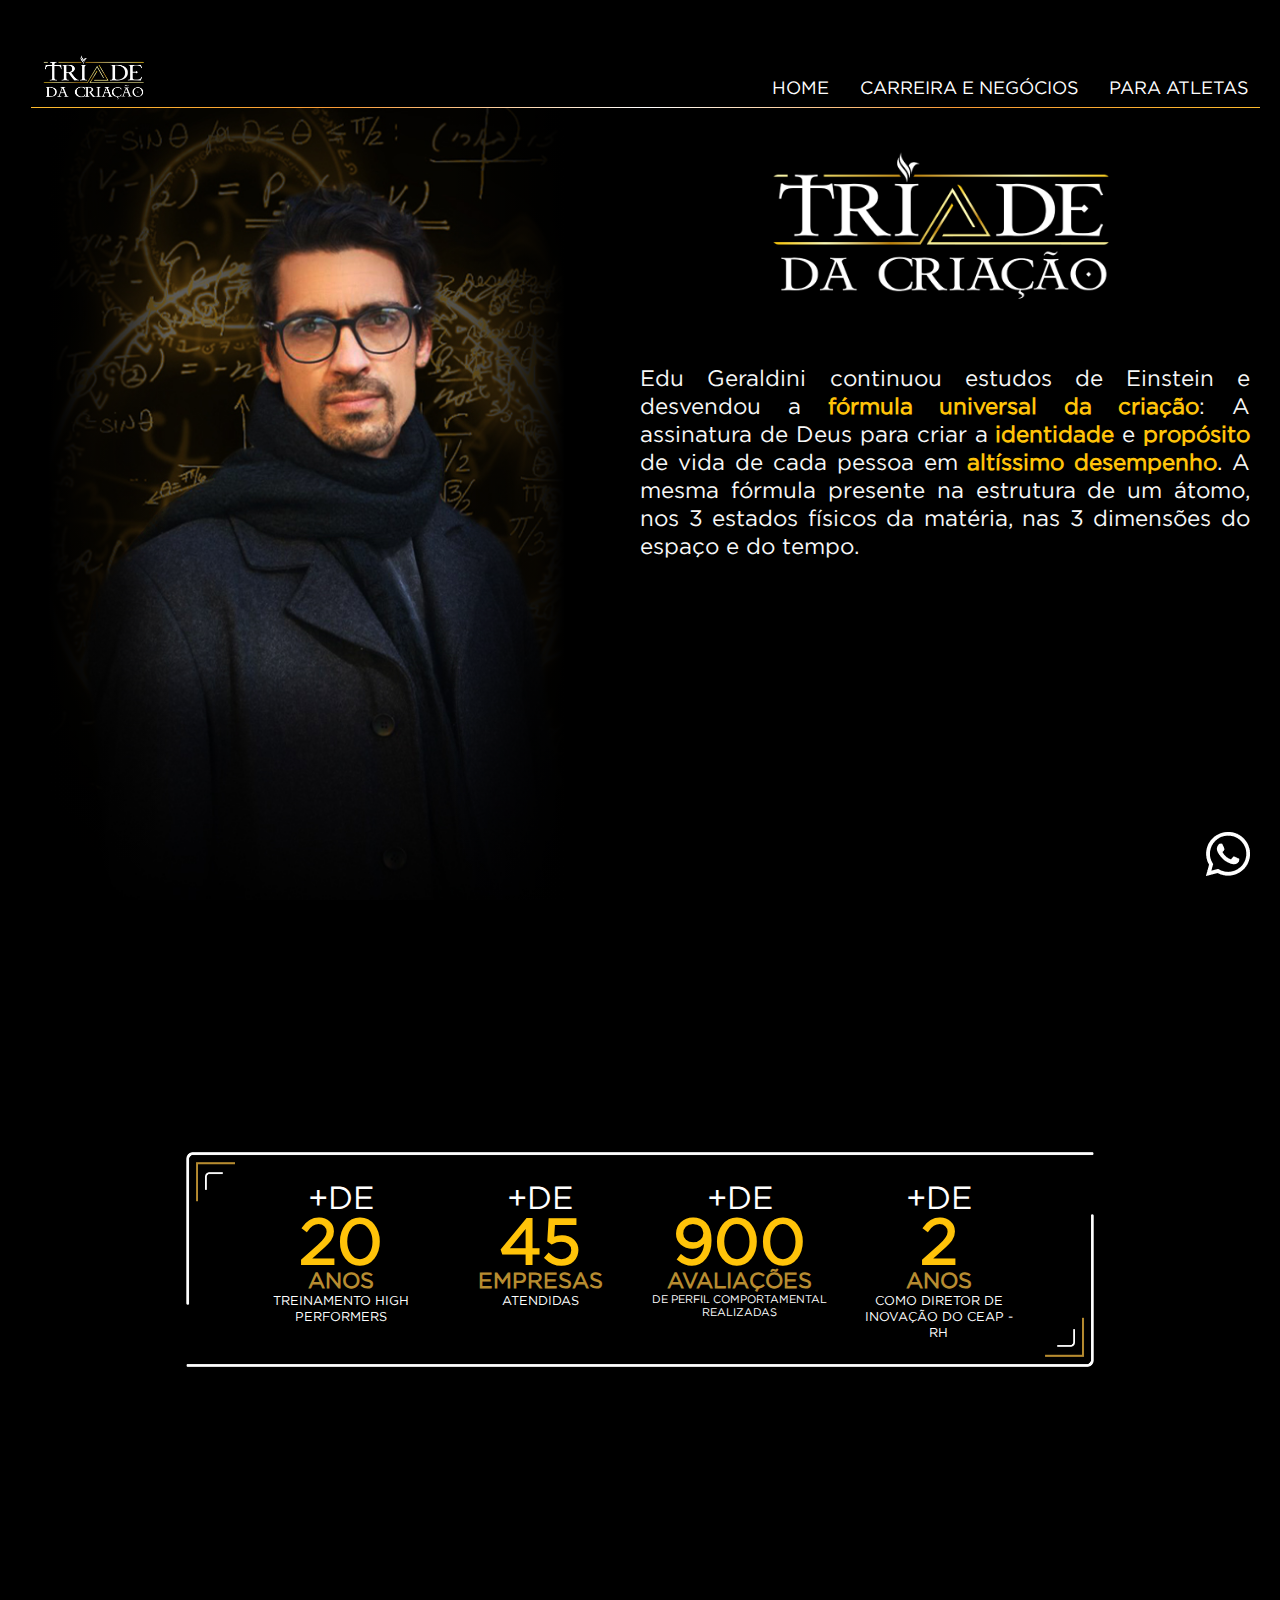
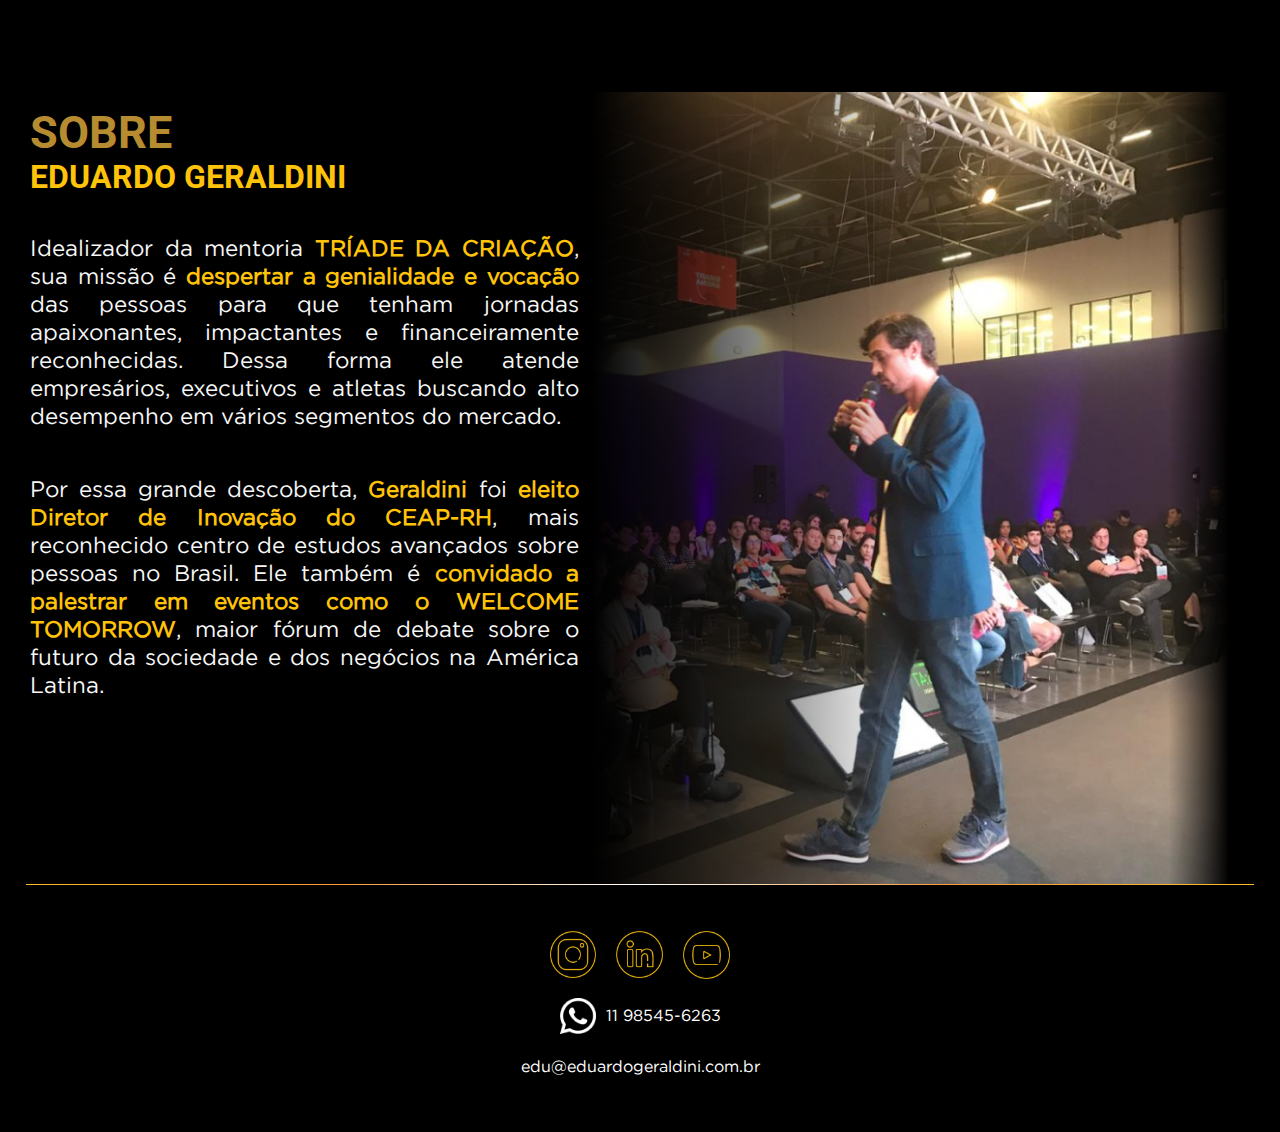
==== index.html @ c06661ce "UPDATE:ajustes no responsivo do hightlight para tamanhos maiores do que 1366px de largura" ====
<!DOCTYPE html>
<html lang="pt-BR">
<head>
    <meta charset="UTF-8">
    <meta http-equiv="X-UA-Compatible" content="IE=edge">
    <meta name="viewport" content="width=device-width, initial-scale=1.0">

    <link rel="stylesheet" href="./styles/global.css">
    <link rel="stylesheet" href="./styles/home.css">
    <link rel="stylesheet" href="./styles/fonts.css">

    <style>
        @import url('https://fonts.googleapis.com/css2?family=Roboto:wght@300;400;500;700&display=swap');
    </style>

    <script src="./scripts/js/global.js" defer></script>

    <title>Eduardo Geraldini</title>
</head>
<body>
    <main>
        <header id="main_header">
            <div class="logo">
                <a href="#"><img class="bg_home" src="./components/images/triade_criacao_DOURADO.png" alt=""></a>
            </div>
            <nav class="main_menu">
                <ul class="menu">
                    <li class="menu_item"><a href="#">home</a></li>
                    <li class="menu_item"><a href="./para_negocios.html">CARREIRA E NEGÓCIOS</a></li>
                    <li class="menu_item"><a href="./para_atletas.html">para atletas</a></li>
                </ul>
            </nav>
            <div class="barra"></div>
        </header>
        <section class="content --1" id="home">
            <div class="info">
                <div class="information">
                    <img src="./components/images/triade_criacao_DOURADO.png" alt="">
                    <p>
                        Edu Geraldini continuou estudos de Einstein e desvendou a <span>fórmula universal da criação</span>: A assinatura de Deus para criar a <span>identidade</span> e <span>propósito</span> de vida de cada pessoa em <span>altíssimo desempenho</span>. A mesma fórmula presente na estrutura de um átomo, nos 3 estados físicos da matéria, nas 3 dimensões do espaço e do tempo. 
                    </p>
                </div>
            </div>
            <div class="photo">
                <img src="./components/images/foto home 2.jpg" alt="">
            </div>
        </section>
        <section class="content --2" id="section">
            <div class="highlight_container">
                <div class="highlight">
                    <div class="highlight_bg_left">
                        <img src="./components/images/left.png" alt="">
                    </div>
                    <div class="highlight_info">
                        <p>+de</p>
                        <h3>20</h3>
                        <p>anos</p>
                        <p>treinamento high performers</p>
                    </div>
                    <div class="highlight_info">
                        <p>+de</p>
                        <h3>45</h3>
                        <p>empresas</p>
                        <p>atendidas</p>
                    </div>
                    <div class="highlight_info">
                        <p>+de</p>
                        <h3>900</h3>
                        <p>avaliações</p>
                        <p>de perfil comportamental realizadas</p>
                    </div>
                    <div class="highlight_info">
                        <p>+de</p>
                        <h3>2</h3>
                        <p>anos</p>
                        <p>como diretor de inovação do ceap - rh</p>
                    </div>
                    <div class="highlight_bg_right">
                        <img src="./components/images/right.png" alt="">
                    </div>
                </div>
            </div>
        </section>
        <section class="content --3" id="section1">
            <div class="info">
                <div class="information">
                    
                    <h1>sobre</h1>
                    <h2>Eduardo Geraldini</h2>
                    <p>
                        Idealizador da mentoria <span>TRÍADE DA CRIAÇÃO</span>, sua missão é <span>despertar a genialidade e vocação</span> das pessoas para que tenham jornadas apaixonantes, impactantes e financeiramente reconhecidas. Dessa forma ele atende empresários, executivos e atletas buscando alto desempenho em vários segmentos do mercado.
                    </p>
                    <p>
                        Por essa grande descoberta, <span>Geraldini</span> foi <span>eleito Diretor de Inovação do CEAP-RH</span>, mais reconhecido centro de estudos avançados sobre pessoas no Brasil. Ele também é <span>convidado a palestrar em eventos como o WELCOME TOMORROW</span>, maior fórum de debate sobre o futuro da sociedade e dos negócios na América Latina.
                    </p>
                </div>
            </div>
            <div class="photo">
                <img src="./components/images/Foto2.png" alt="">
            </div>
        </section>
        <footer id="main_footer">
            <div class="barra"></div>
            <div class="footer_container">
                <div class="social">
                    <ul class="social_icom">
                        <li><a href="#"><img src="./components/images/Ativo 5ICONE.png" alt="Instagram Ediardo Geraldini"></a></li>
                        <li><a href="#"><img src="./components/images/Ativo 6ICONE.png" alt="Linkedin Eduardo Geraldini"></a></li>
                        <li><a href="#"><img src="./components/images/Ativo 7ICONE.png" alt="Canal do youtube Ediardo Geraldini"></a></li>
                    </ul>
                </div>
                <div class="contato_info">
                    <ul>
                        <li><img src="./components/images/whatsapp 1.png">11 98545-6263</li>
                        <li>edu@eduardogeraldini.com.br </li>
                    </ul>
                </div>
            </div>
            
            <a href="https://api.whatsapp.com/send?phone=+5511985456263&text=Eduardo%20Geraldini"
    target="_blank"
    style="position:fixed;bottom:20px;right:30px;">
    <img src="./components/images/whatsapp 1.png" alt="Contato pelo WhatsApp" />
    </a>
        </footer>
    </main>
</body>
</html>
---- styles/global.css ----
*,
*::after,
*::before{
    margin: 0;
    padding: 0;
    color: inherit;
    list-style: none;
    text-decoration: none;
    box-sizing: border-box;
    font-family: 'gotham';
}
@font-face {
    font-family: 'gotham';
    src: url('../components/fonts/gotham.woff2') format('woff2');
    src: url('../components/fonts/gotham.woff') format('woff');
    font-weight: normal;
    font-style: normal;}
:root{
    --height-MAIN_HEADER: 12vh;
    --default-horizontal-SPACING: 2.4vw;
    --minimum-horizontal-SPACING: .8vw;
    --default-vertical-SPACING: 3vh;
    --max-vertical-SPACING: 5vh;
    --minimum-vertical-SPACING: 1vh;
    --color-BG: black;
    --color-MAIN: #FFC309;
    --color-SECOND: #FF6C2F;
    --color-COMPLEMENTAR_1: #b78c30;
    --color-COMPLEMENTAR_2: #faedbc;
}
html{
    scroll-behavior: smooth;
}
:target{
    scroll-margin-top: var(--height-MAIN_HEADER);
}


body{
    background-color: var(--color-BG);
}

section, #main_header, #main_footer{
    width: 100%;
}

section{
    padding: 0 var(--default-horizontal-SPACING);
    height: 88vh;
    max-width: 1366px;
}
main{
    margin: 0 auto;
    max-width: 1366px;
}

#home{
    margin-top: var(--height-MAIN_HEADER);
}

#main_header{
    top: 0;
    z-index: 1;
    display: flex;
    position: fixed;
    max-width: 1366px;
    padding: 0 var(--default-horizontal-SPACING);
    align-items: flex-end;
    justify-content: space-between;
    height: var(--height-MAIN_HEADER);
    background-color: var(--color-BG);
    min-height: var(--height-MAIN_HEADER);
}
.barra{
    position:absolute;
    width: 96%;
    max-width: 1366px;
    height: 1px;
    background: rgb(253,187,45);
    background: linear-gradient(318deg, rgba(253,187,45,1) 0%, rgba(250,155,54,1) 25%, rgba(255,255,255,1) 50%, rgba(250,155,54,1) 75%, rgba(253,187,45,1) 100%);
}
.logo{
    width: 10vw;
    height: auto;
}
.logo img{
    width: 100%;
    height: auto;
}
.menu{
    display: flex;
    color: white;
    font-size: 18px;
    align-items: center;
    font-family: 'roboto';
    text-transform: uppercase;
    gap: var(--default-horizontal-SPACING);
    padding-bottom: var(--minimum-vertical-SPACING);
}
.menu_item:hover{
    font-weight: bolder;
    transform: scale(1.1);
    color: var(--color-MAIN);
    transition: all 100ms linear;
}

#main_footer{
    display: flex;
    flex-direction: column;
    align-items: center;
    height: 248px;
}
.footer_container{
    display: flex;
    flex-direction: column;
    justify-content: center;
    align-items: center;
    height: 100%;
}
.contato_info ul{
    display: flex;
    flex-direction: column;
    width: 100%;
    color: white;
    align-items: center;
}
.contato_info ul li{
    display: flex;
    column-gap: 10px;
    justify-content: space-center;
    align-items: center;
    height: 4vh;
    margin-top: 15px;
}
.contato_info img{
    width: auto;
    height: 100%;
}
@media (min-width:1367px) {
    main{

        width: 1366px;
    }
    section{
        padding: 0 0 0 0;
    }
    #main_header{
        padding-left: 0;
        padding-right: var(--minimum-horizontal-SPACING);
        width: 100%;
    }
    .barra{
        width: 100%;
    }
}
---- styles/home.css ----
#home{
    display: flex;
    justify-content: end;
    align-items: center;
    background-size: contain;
    background-position: left;
    background-repeat: no-repeat;
}

h2{
    width: 100%;
    height: auto;
    font-size: 32px;
    color: var(--color-SECOND);
    background-color: aliceblues;
}
.info{
    position: absolute;
    display: flex;
    justify-content: right;
    max-width: 1366px;
    height: 91%;
    margin: 0 auto;
}
.information{
    display: flex;
    align-items: center;
    justify-content: left;
    font-size: 1.4em;
    line-height: 28px;
    flex-direction: column;
    width: 50%;
}
.information img{
    width: 70%;
}
#home{
    justify-content: left;
    overflow: hidden;
}
#home .info{
    background: linear-gradient(90deg, #000000 1.42%, rgba(0, 0, 0, 0) 11.4%, rgba(0, 0, 0, 0) 34.05%, #000000 43.77%);
}
.bg_home{
    width: auto;
    height: 100%;
}
#home p, .information p{
    /* font-size: 28px; */
    text-align: justify;
    line-height: auto;
    color: rgb(247, 247, 247);
}
.highlight_container{
    display: flex;
    justify-content: center;
    align-items: center;
    height: 100%;
    font-family: 'gotham';

    
}
#home .information{
    gap: 50px;
}
#home .information img{
    margin-top: 50px;
}

.highlight{
    display: flex;
    justify-content: center;
    width: 75%;
    height: auto;
    /* border: 2px inset white; */
}
.highlight div:nth-child(3),.highlight div:nth-child(4){
    margin-left: 2.5%;
    margin-right: 2.5%;
}
.highlight div:nth-child(2){
    margin-right: 2.5%;

}
.highlight div:nth-child(4) > h3{
    /* font-size: 4vw; */
}
.highlight div:nth-child(4) > p:nth-child(4){
    font-size: .69em;
    width: 15vw;
}
.highlight div:nth-child(5) > p:nth-child(4){
    margin: 0 auto;
    width: 100%;
}
.highlight div:nth-child(5){
    margin-left: 2.5%;
}
.highlight_bg_left, .highlight_bg_right{
    position: absolute;
    object-fit: contain;
    width: 71%;
    /* background-color: aqua; */
}
.highlight_bg_left img, .highlight_bg_right img{
    width: 100%;
    height: auto;
}
.highlight_bg_right{
    display: flex;
    align-items:baseline;
    margin-top: 62px;
}

.highlight_info{
    display: flex;
    flex-direction: column;
    align-items: center;
    text-align: center;
    width: 12vw;
    height: 29vh;
    margin-top: 3%;
    color: white;
}
.highlight_info p:nth-child(4){
    font-size: .8em;
    font-weight: lighter;
}
.highlight_info p:nth-child(3){
    font-size: 1.7vw;
    font-weight: bold;
    color: var(--color-COMPLEMENTAR_1);
}
.highlight_info p{
    width: 100%;
    font-size: 2em;
}
.highlight_info h3{
    color: var(--color-MAIN);
    font-size: 4em;
    line-height: 50px;
    font-weight: bold;
}
.highlight_info p, .highlight_info h3{
    text-transform: uppercase;
}
#section1{
    display: flex;
    justify-content: end;
}
#section1 .information{
    width: 45%;
    height: 100%;
    gap: 2vh;
}
#section1 .information h1{
    width: 100%;
    margin-top: var(--default-vertical-SPACING);
    color: var(--color-COMPLEMENTAR_1);
    text-transform: uppercase;
    font-family: 'roboto';
}
#section1 .information h2{
    font-family: 'Roboto', sans-serif;
    line-height: 24px;
    text-transform: uppercase;
    margin-bottom: var(--default-vertical-SPACING);
    color: var(--color-MAIN);
}
#section1 .information p{
    /* font-size: 1.3em; */
    margin-bottom: var(--default-vertical-SPACING);

}
.information span{
    font-weight: bolder;
    color: var(--color-MAIN);
}
#home .info{
    margin-right: 30px;
}
#section1 .info{
    display: flex;
    margin-left: 30px;
    justify-content: left;
    background: linear-gradient(90.01deg, #000000 46.07%, rgba(0, 0, 0, 0) 71.75%, rgba(0, 0, 0, 0) 93.39%, #000000 98.35%);
}

.photo{
    overflow: hidden;
    width: auto;
    height: 100%;
}
.photo img{
    width: auto;
    height: 100%;

}
.social{
    display: flex;
    width: auto;
    justify-content: space-between;
}
.social_icom{
    display: flex;
    align-self: center;
    justify-content: space-between;
    gap: 20px;
    width: 180px;
}
.social_icom img{
    width: 100%;
}

@media screen and (min-width:1367px) {
    .highlight_bg_left, .highlight_bg_right{
        width: 55%;
    }
}
---- styles/fonts.css ----
@font-face {
    font-family: 'gotham';
    src: url('../components/fonts/gotham.woff2') format('woff2');
    src: url('../components/fonts/gotham.woff') format('woff');
    font-weight: normal;
    font-style: normal;

    font-family: 'gotham-bold';
    src: url('../components/fonts/gotham-bold.woff2') format('woff2');
    src: url('../components/fonts/gotham-bold.woff') format('woff');
    font-weight: bold;
    font-style: normal;

    font-family: 'gotham-italic';
    src: url('../components/fonts/gotham-italic.woff2') format('woff2');
    src: url('../components/fonts/gotham-italic.woff') format('woff');
    font-weight: normal;
    font-style: italic;

    font-family: 'roboto';
    src: url('../components/fonts/Roboto-Regular.ttf') format('ttf');
    font-weight: normal;
    font-style: normal;

    font-family: 'roboto-bold';
    src: url('../components/fonts/Roboto-Bold.ttf') format('ttf');
    font-weight: bold;
    font-style: normal;

    font-family: 'roboto-light';
    src: url('../components/fonts/Roboto-Light.ttf') format('ttf');
    font-weight:lighter;
    font-style: normal;

    font-family: 'roboto-medium';
    src: url('../components/fonts/Roboto-Medium.ttf') format('ttf');
    font-weight: bolder;
    font-style: normal;

    font-family: 'roboto-thim';
    src: url('../components/fonts/Roboto-Thin.ttf') format('ttf');
    font-weight:100;
    font-style: normal;
}
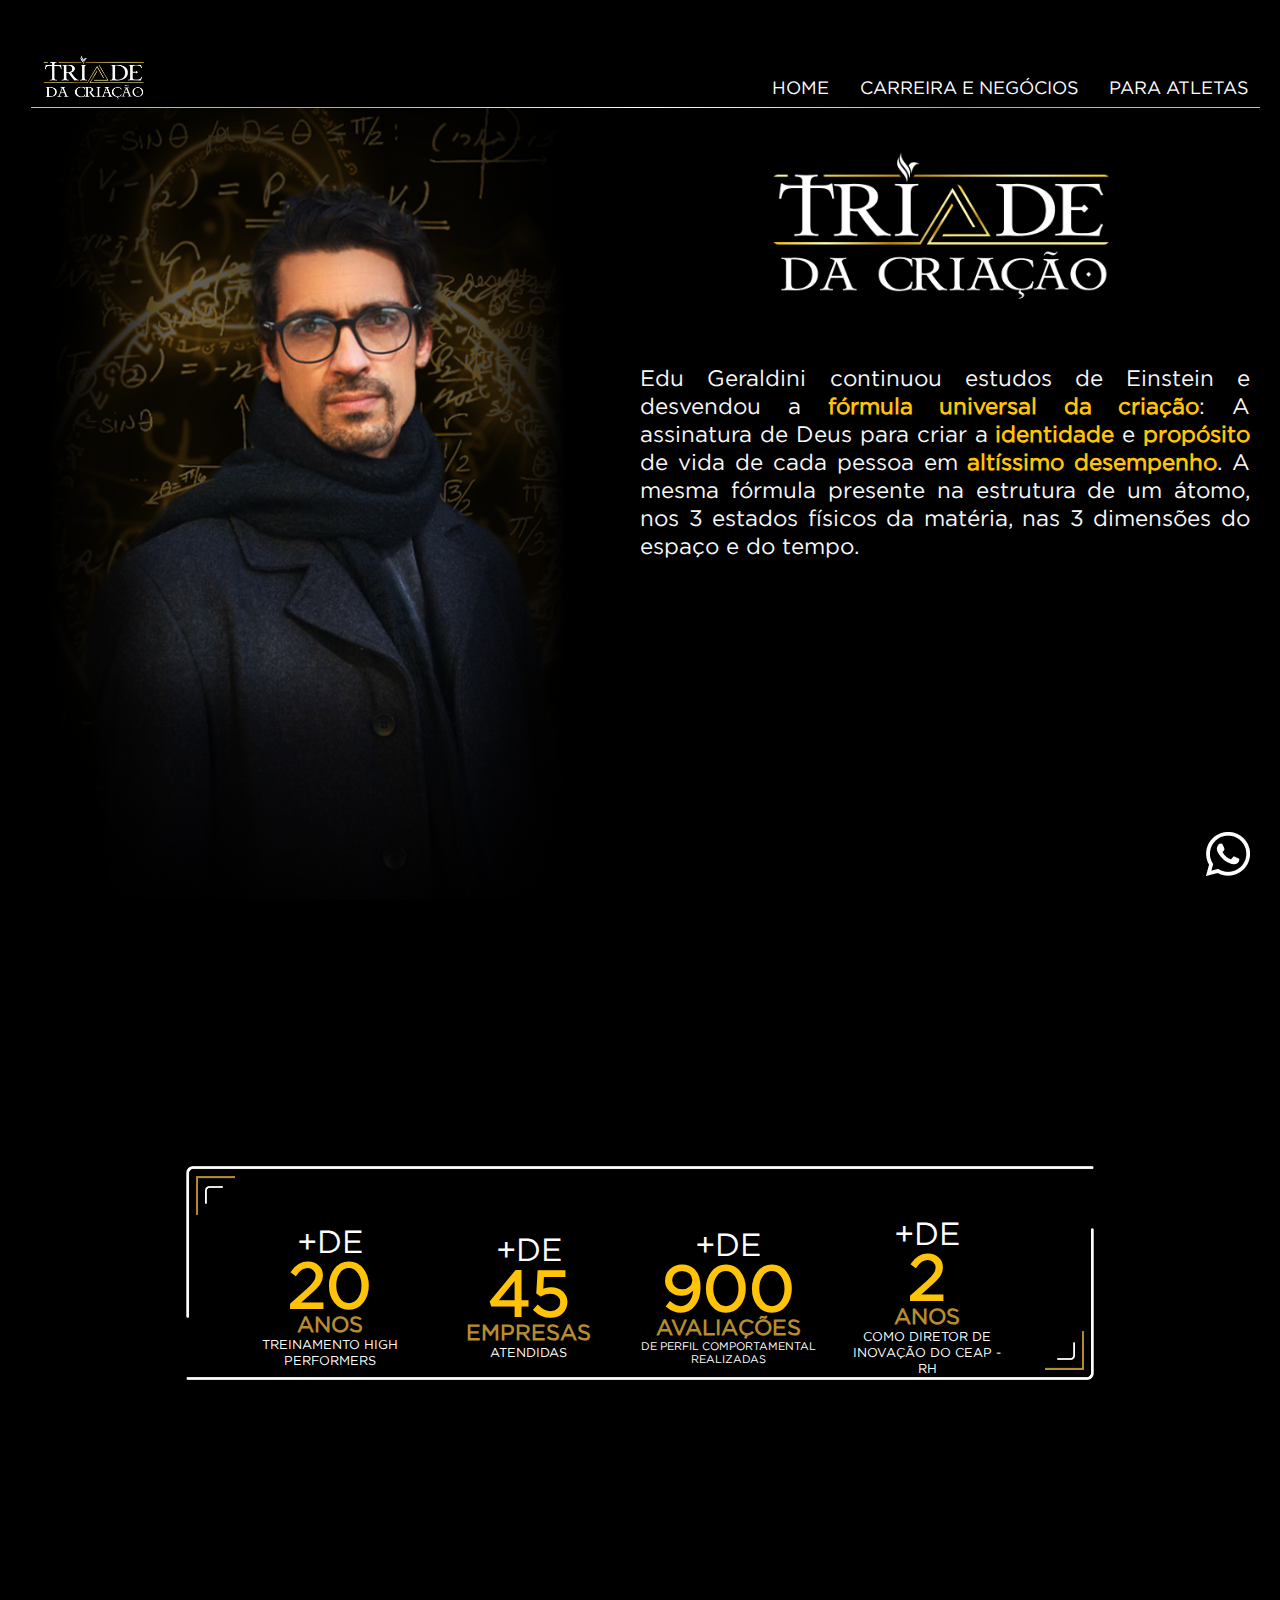
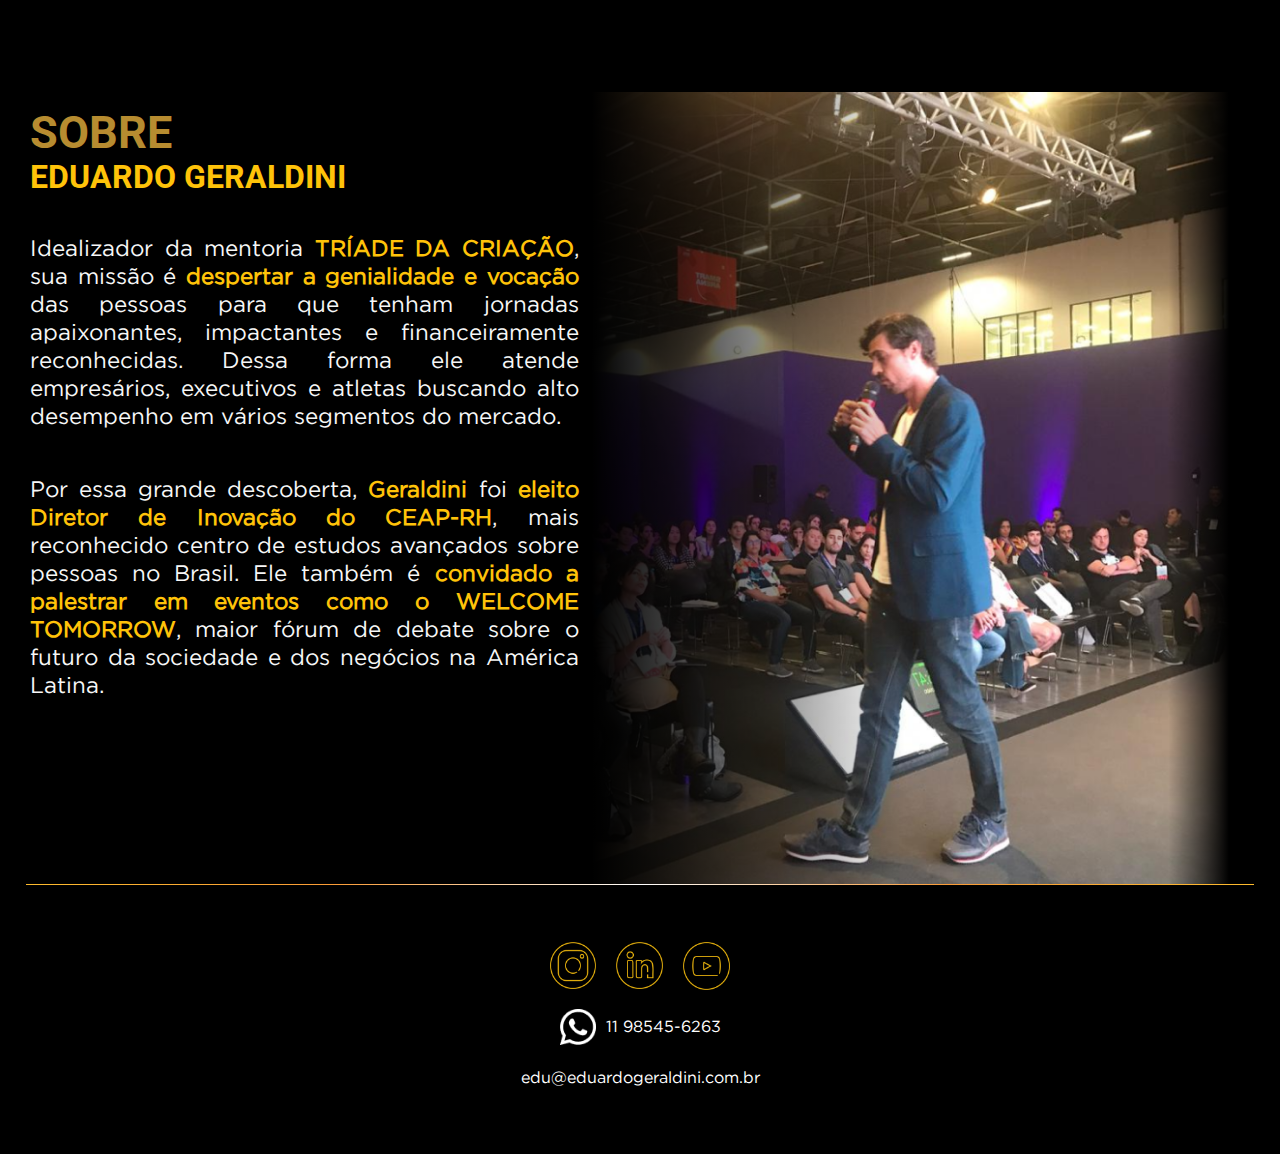
==== commit c092996b: "UPDATE: Atualização da pagina para negocios e fnalização da primeira versão" ====
--- a/index.html
+++ b/index.html
@@ -4,6 +4,8 @@
     <meta charset="UTF-8">
     <meta http-equiv="X-UA-Compatible" content="IE=edge">
     <meta name="viewport" content="width=device-width, initial-scale=1.0">
+
+    <link rel="shortcut icon" href="./components/images/Ativo 2logo.png" type="image/x-icon">
 
     <link rel="stylesheet" href="./styles/global.css">
     <link rel="stylesheet" href="./styles/home.css">
--- a/styles/global.css
+++ b/styles/global.css
@@ -108,7 +108,7 @@
     display: flex;
     flex-direction: column;
     align-items: center;
-    height: 248px;
+    height: 30vh;
 }
 .footer_container{
     display: flex;
@@ -116,6 +116,21 @@
     justify-content: center;
     align-items: center;
     height: 100%;
+}
+.social{
+    display: flex;
+    width: auto;
+    justify-content: space-between;
+}
+.social_icom{
+    display: flex;
+    align-self: center;
+    justify-content: space-between;
+    gap: 20px;
+    width: 180px;
+}
+.social_icom img{
+    width: 100%;
 }
 .contato_info ul{
     display: flex;
--- a/styles/home.css
+++ b/styles/home.css
@@ -73,19 +73,15 @@
     justify-content: center;
     width: 75%;
     height: auto;
-    /* border: 2px inset white; */
 }
 .highlight div:nth-child(3),.highlight div:nth-child(4){
-    margin-left: 2.5%;
-    margin-right: 2.5%;
+    margin: 0 2.5%;
 }
 .highlight div:nth-child(2){
     margin-right: 2.5%;
 
 }
-.highlight div:nth-child(4) > h3{
-    /* font-size: 4vw; */
-}
+
 .highlight div:nth-child(4) > p:nth-child(4){
     font-size: .69em;
     width: 15vw;
@@ -95,7 +91,7 @@
     width: 100%;
 }
 .highlight div:nth-child(5){
-    margin-left: 2.5%;
+    margin: 0 2.5%;
 }
 .highlight_bg_left, .highlight_bg_right{
     position: absolute;
@@ -117,10 +113,10 @@
     display: flex;
     flex-direction: column;
     align-items: center;
+    justify-content: center;
     text-align: center;
     width: 12vw;
     height: 29vh;
-    margin-top: 3%;
     color: white;
 }
 .highlight_info p:nth-child(4){
@@ -197,24 +193,111 @@
     height: 100%;
 
 }
-.social{
-    display: flex;
-    width: auto;
-    justify-content: space-between;
-}
-.social_icom{
-    display: flex;
-    align-self: center;
-    justify-content: space-between;
-    gap: 20px;
-    width: 180px;
-}
-.social_icom img{
-    width: 100%;
-}
 
 @media screen and (min-width:1367px) {
     .highlight_bg_left, .highlight_bg_right{
         width: 55%;
     }
+}
+@media (max-width:820px){
+    .main_header{
+        justify-content: center;
+        align-items: center;
+        width: 100%;
+        height: 10vh;
+    }
+    .logo{
+        width: 40vw;
+        height: auto;
+    }
+    .logo img{
+        width: 100%;
+        height: auto;
+    }
+    .menu{
+        display: none;
+    }
+    .photo{
+        position: relative;
+        width: 100%;
+        height: auto;
+    }
+    .photo img{
+        width: 100%;
+        height: auto;
+    }
+    #home,#section1{
+        padding: 0 0 0 0;
+    }
+    #home .info, 
+    #section1 .info{
+        margin: 0 0 0 0;
+        background: transparent;
+    }
+    section, 
+    #home .information, 
+    #section1 .information{
+        width: 100%;
+        height: auto;
+        padding: 1rem;
+    }
+    #home .information img{
+        margin: 0 0 0 0;
+    }
+    #section1{
+        justify-content:center;
+        height: 100vh;
+    }
+    #home .information p, 
+    #section1 .information p{
+        text-align: justify;
+        font-size: .8em;
+        line-height: 24px;
+    }
+    .highlight_container{
+        height: auto;
+        justify-content: center;
+        /* background-color: blueviolet; */
+    }
+    .highlight_bg_right,
+    .highlight_bg_left{
+        display: none;
+        margin: 0 0 0 0;
+        position: relative;
+    }
+    .highlight{
+        border-width: 3px;
+        border-color: var(--color-MAIN);
+        border-style: double;
+        justify-content: center;
+        align-items: center;
+        flex-wrap: wrap;
+        width: 90%;
+        height: auto;
+    }
+    .highlight .highlight_info:not(:last-child){
+        margin-bottom: 1rem;
+    } 
+    .highlight_info{
+        height: auto;
+        padding: 1rem;
+        /* background-color: aqua; */
+        width: 100%;
+    }
+    .highlight_info p{
+        width: 100%;
+    }
+    .highlight div:nth-child(2) p:nth-child(3),
+    .highlight div:nth-child(3) p:nth-child(3),
+    .highlight div:nth-child(4) p:nth-child(3),
+    .highlight div:nth-child(5) p:nth-child(3){
+        font-size: 2em;
+        text-align: center;
+    }
+    .highlight div:nth-child(2) p:nth-child(4),
+    .highlight div:nth-child(3) p:nth-child(4),
+    .highlight div:nth-child(4) p:nth-child(4),
+    .highlight div:nth-child(5) p:nth-child(4){
+        width: 100%;
+    }
 }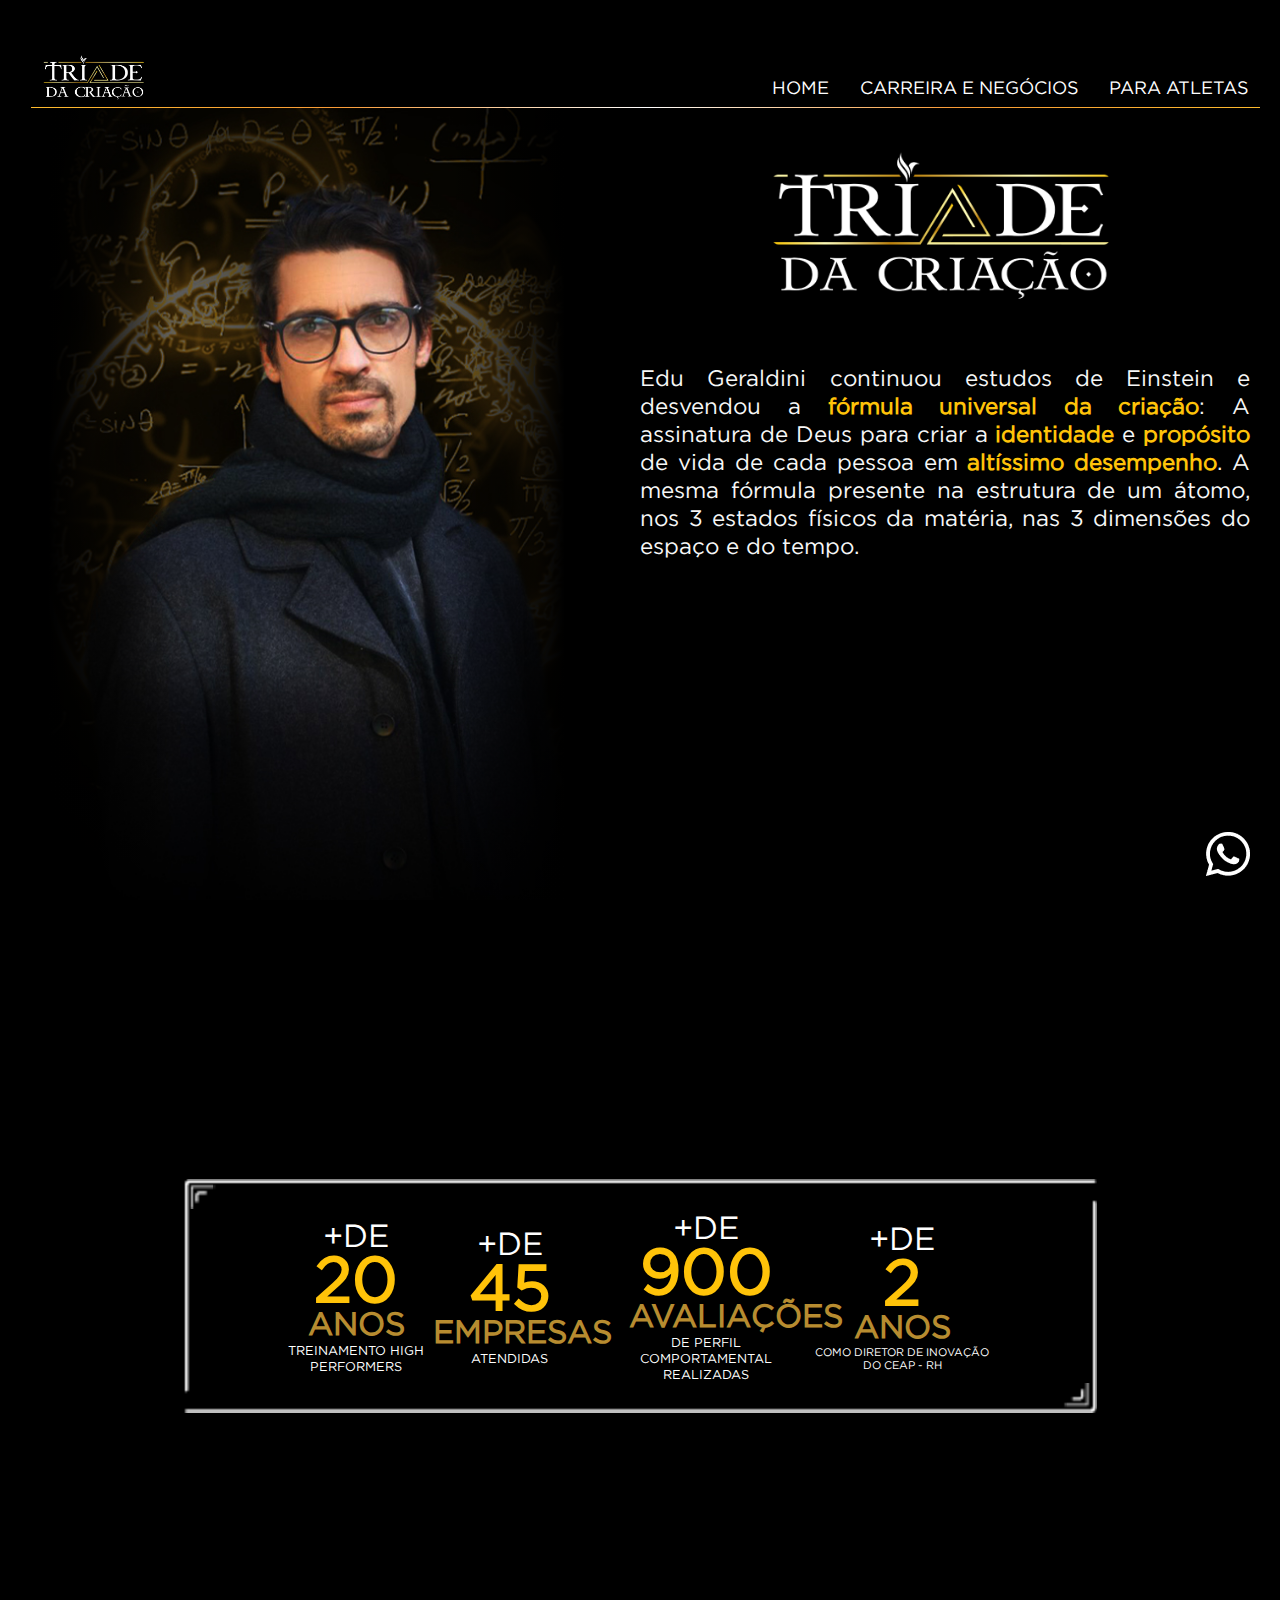
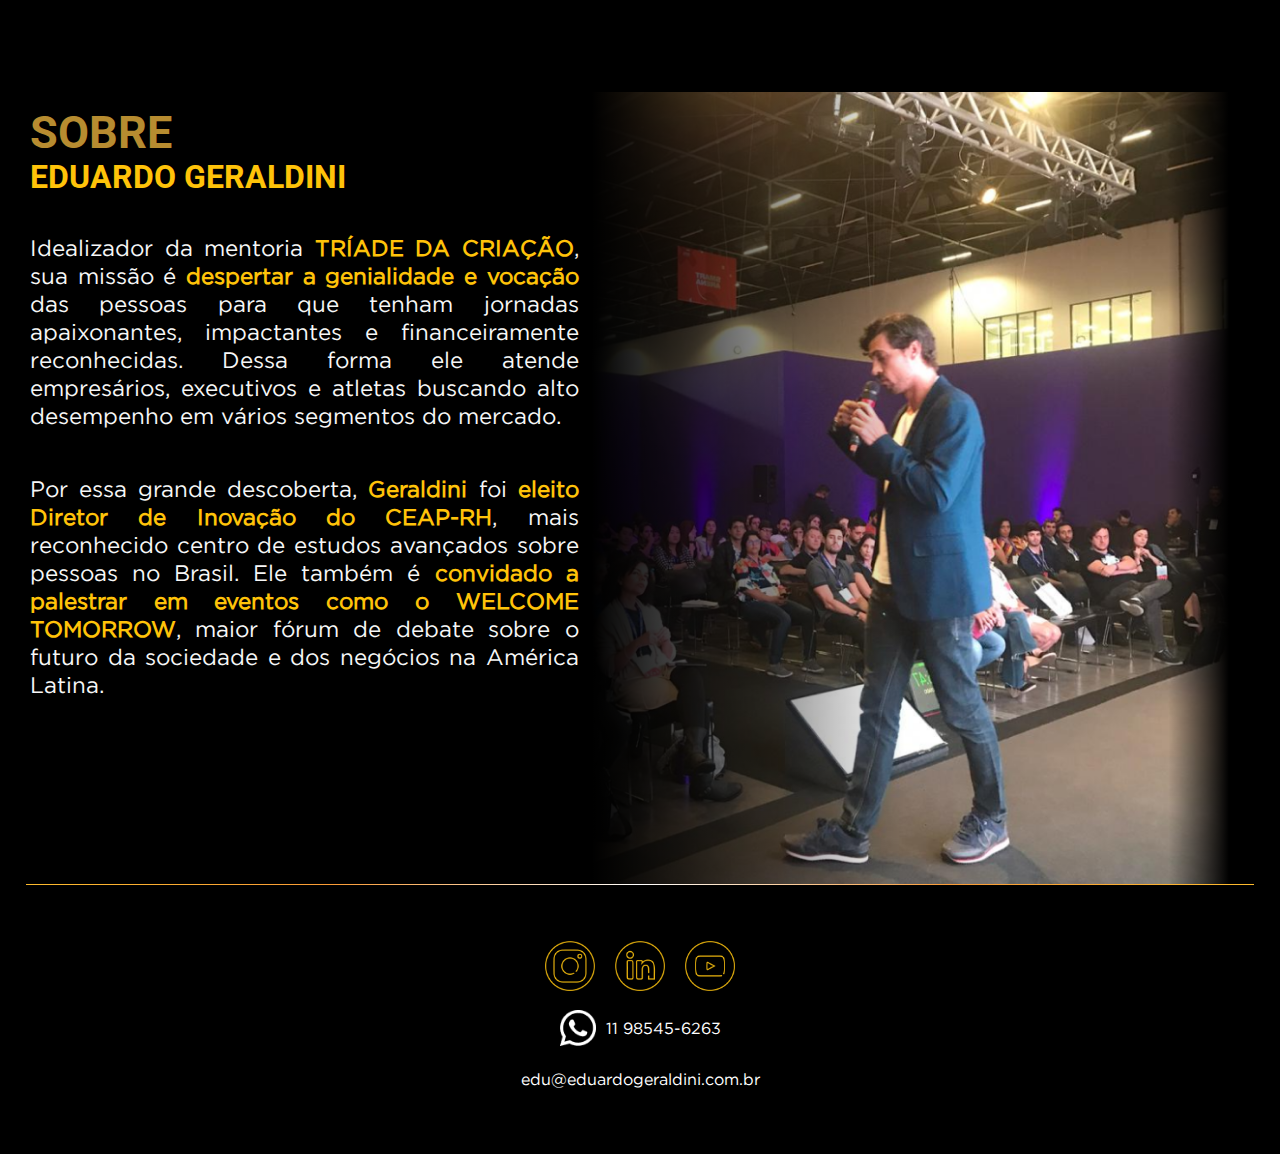
==== commit 41afc8fb: "UPDATE: ajustes na responsividade da pagina home" ====
--- a/index.html
+++ b/index.html
@@ -50,9 +50,9 @@
         <section class="content --2" id="section">
             <div class="highlight_container">
                 <div class="highlight">
-                    <div class="highlight_bg_left">
+                    <!-- <div class="highlight_bg_left">
                         <img src="./components/images/left.png" alt="">
-                    </div>
+                    </div> -->
                     <div class="highlight_info">
                         <p>+de</p>
                         <h3>20</h3>
@@ -77,9 +77,9 @@
                         <p>anos</p>
                         <p>como diretor de inovação do ceap - rh</p>
                     </div>
-                    <div class="highlight_bg_right">
+                    <!-- <div class="highlight_bg_right">
                         <img src="./components/images/right.png" alt="">
-                    </div>
+                    </div> -->
                 </div>
             </div>
         </section>
--- a/styles/global.css
+++ b/styles/global.css
@@ -60,7 +60,7 @@
 
 #main_header{
     top: 0;
-    z-index: 1;
+    z-index: 2;
     display: flex;
     position: fixed;
     max-width: 1366px;
@@ -127,11 +127,12 @@
     align-self: center;
     justify-content: space-between;
     gap: 20px;
-    width: 180px;
+    /* width: 180px; */
 }
 .social_icom img{
-    width: 100%;
+    width: 50px;
 }
+
 .contato_info ul{
     display: flex;
     flex-direction: column;
--- a/styles/home.css
+++ b/styles/home.css
@@ -42,9 +42,15 @@
 #home .info{
     background: linear-gradient(90deg, #000000 1.42%, rgba(0, 0, 0, 0) 11.4%, rgba(0, 0, 0, 0) 34.05%, #000000 43.77%);
 }
-.bg_home{
+/* .bg_home{
     width: auto;
     height: 100%;
+} */
+#home .information{
+    gap: 50px;
+}
+#home .information img{
+    margin-top: 50px;
 }
 #home p, .information p{
     /* font-size: 28px; */
@@ -61,18 +67,17 @@
 
     
 }
-#home .information{
-    gap: 50px;
-}
-#home .information img{
-    margin-top: 50px;
-}
+
 
 .highlight{
     display: flex;
     justify-content: center;
     width: 75%;
     height: auto;
+    border: 30px solid white;
+    border-image: url('../components/images/Ativo\ 35PARA\ NEGOCIOS.png') 15 round;
+    /* border-image-width: 100% 0px 0px 50; */
+    /* border-image-slice: 20; */
 }
 .highlight div:nth-child(3),.highlight div:nth-child(4){
     margin: 0 2.5%;
@@ -116,7 +121,7 @@
     justify-content: center;
     text-align: center;
     width: 12vw;
-    height: 29vh;
+    /* height: 29vh; */
     color: white;
 }
 .highlight_info p:nth-child(4){
@@ -124,7 +129,7 @@
     font-weight: lighter;
 }
 .highlight_info p:nth-child(3){
-    font-size: 1.7vw;
+    /* font-size: 1.7vw; */
     font-weight: bold;
     color: var(--color-COMPLEMENTAR_1);
 }
@@ -226,13 +231,20 @@
         width: 100%;
         height: auto;
     }
+    
+    .info{
+        position: relative;
+    }
     #home,#section1{
+        flex-wrap: wrap;
         padding: 0 0 0 0;
+        height: auto;
     }
     #home .info, 
     #section1 .info{
         margin: 0 0 0 0;
         background: transparent;
+        height: auto;
     }
     section, 
     #home .information, 
@@ -243,10 +255,6 @@
     }
     #home .information img{
         margin: 0 0 0 0;
-    }
-    #section1{
-        justify-content:center;
-        height: 100vh;
     }
     #home .information p, 
     #section1 .information p{
@@ -266,9 +274,6 @@
         position: relative;
     }
     .highlight{
-        border-width: 3px;
-        border-color: var(--color-MAIN);
-        border-style: double;
         justify-content: center;
         align-items: center;
         flex-wrap: wrap;
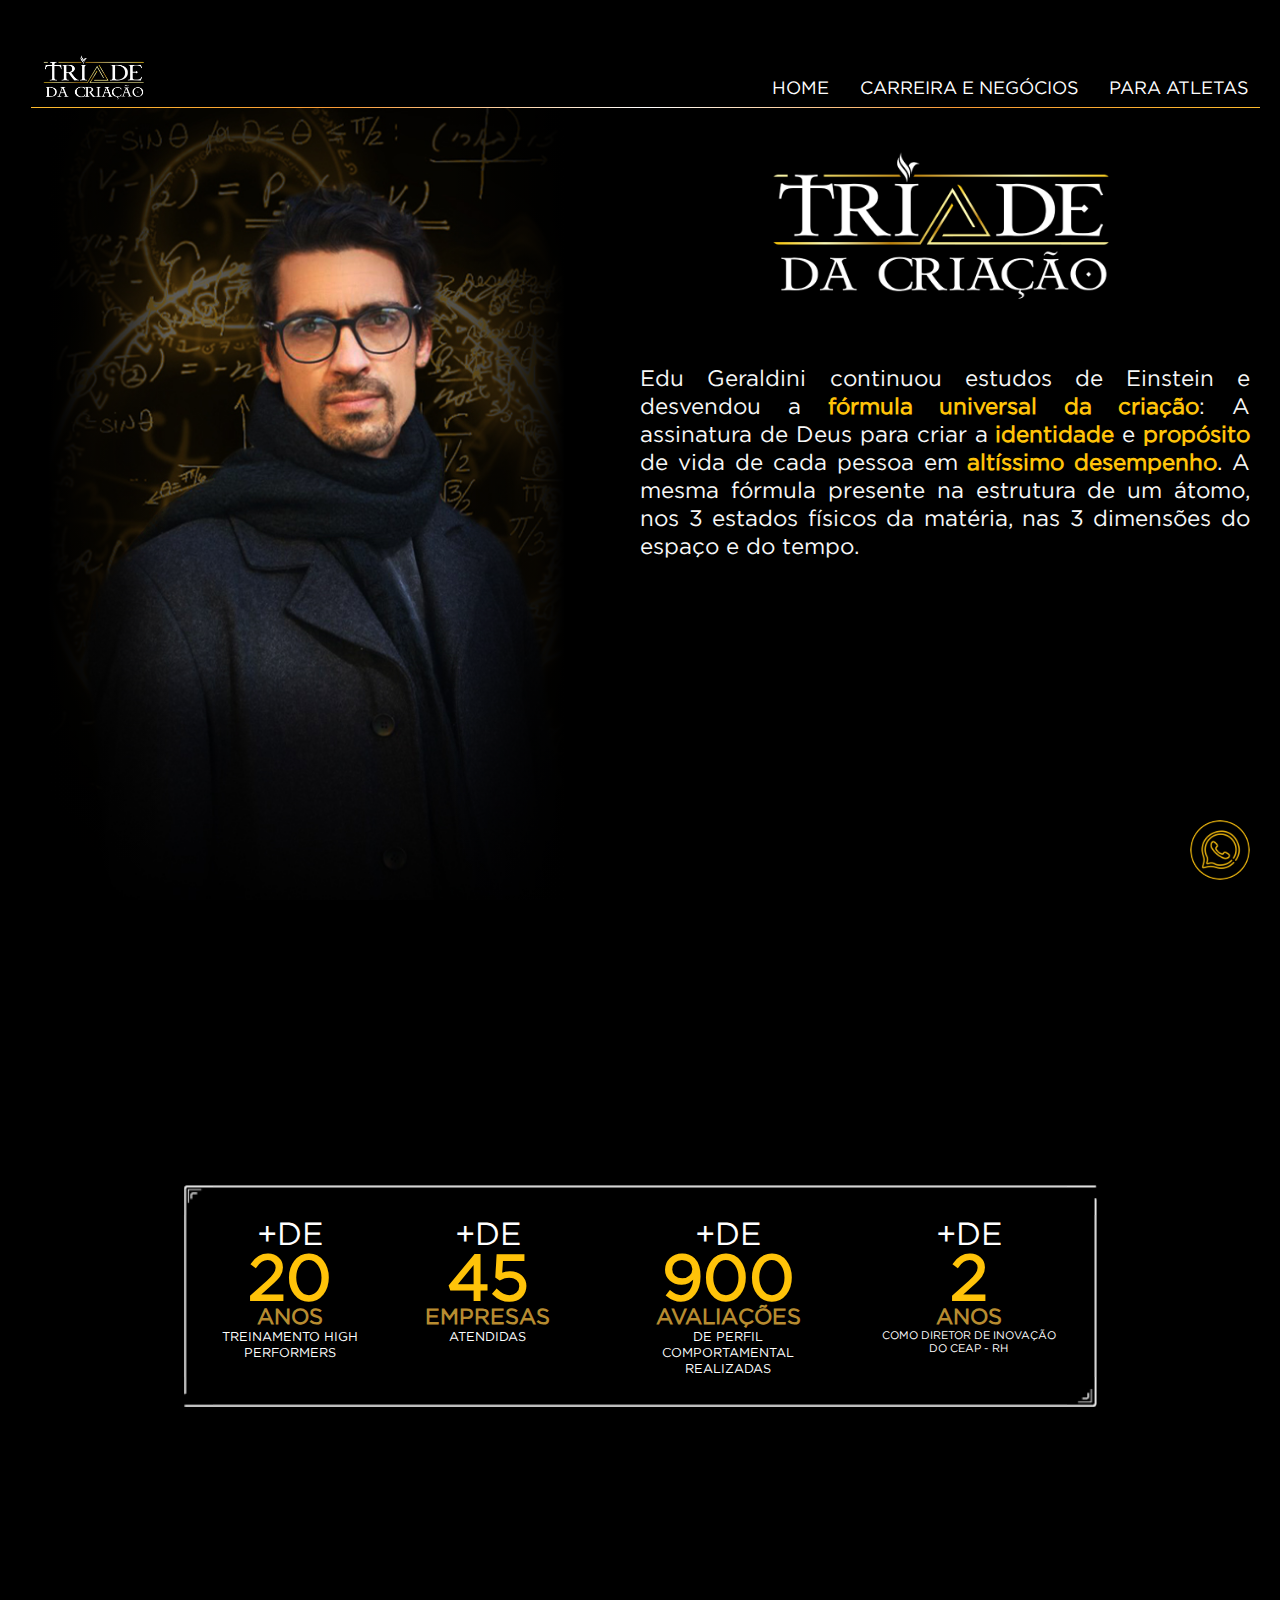
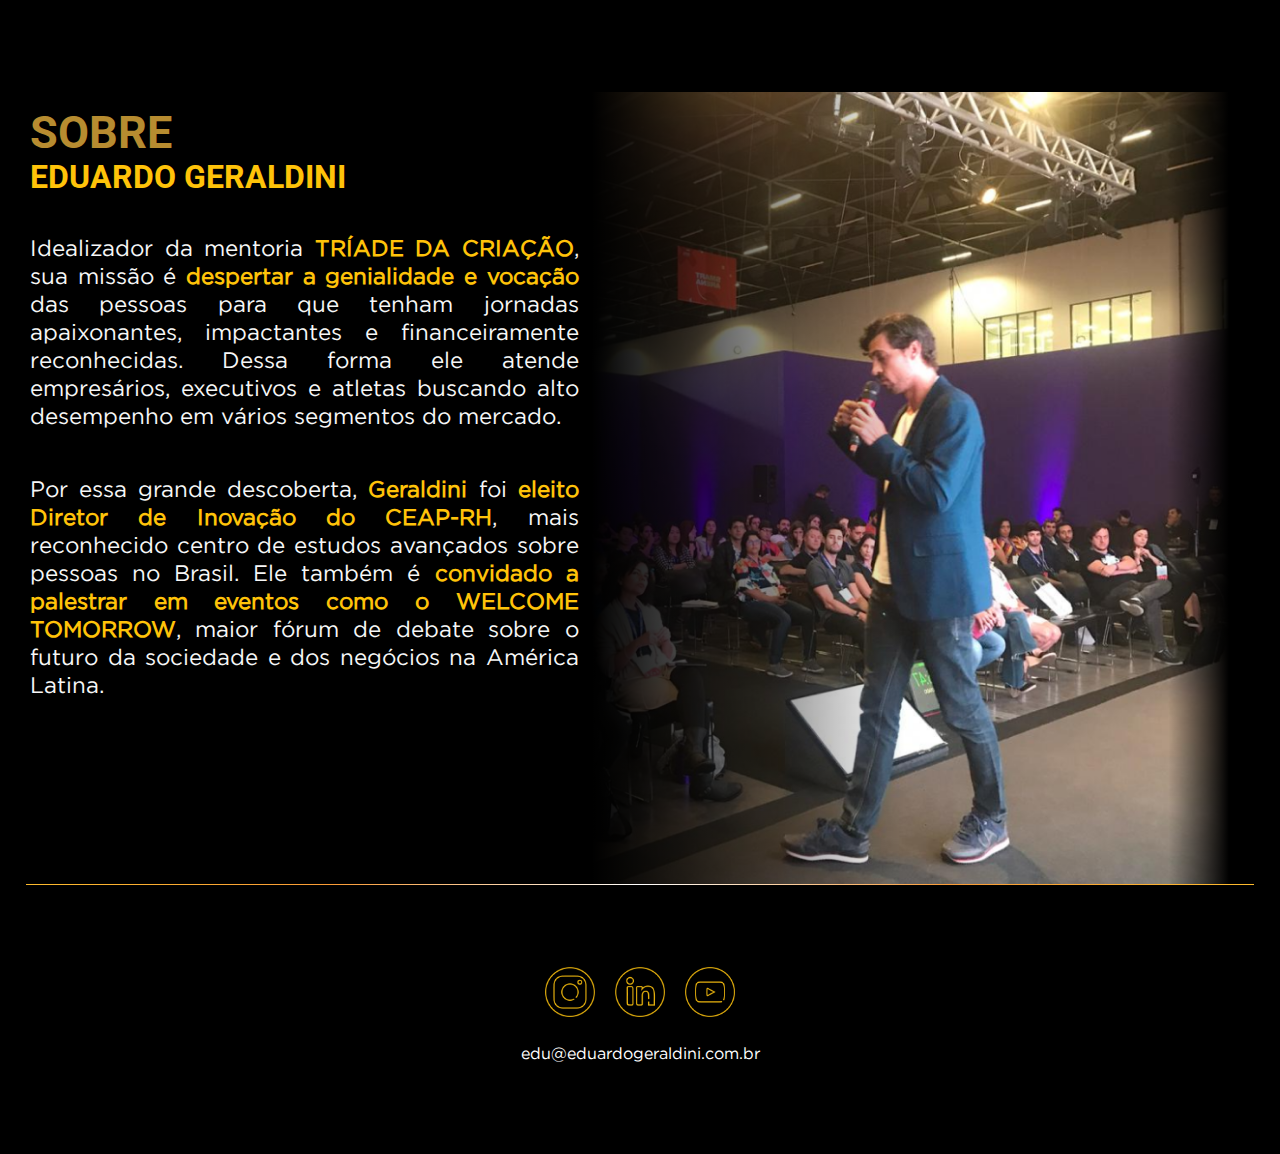
==== commit 1303f10b: "UPDATE: Ajustes no botão flutuante" ====
--- a/index.html
+++ b/index.html
@@ -113,16 +113,15 @@
                 </div>
                 <div class="contato_info">
                     <ul>
-                        <li><img src="./components/images/whatsapp 1.png">11 98545-6263</li>
+                        <li style="display: none;"><img src="./components/images/whatsapp_logo.png">11 98545-6263</li>
                         <li>edu@eduardogeraldini.com.br </li>
                     </ul>
                 </div>
             </div>
             
-            <a href="https://api.whatsapp.com/send?phone=+5511985456263&text=Eduardo%20Geraldini"
-    target="_blank"
-    style="position:fixed;bottom:20px;right:30px;">
-    <img src="./components/images/whatsapp 1.png" alt="Contato pelo WhatsApp" />
+            <a class="float_btn" href="https://api.whatsapp.com/send?phone=+5511985456263&text=Eduardo%20Geraldini"
+    target="_blank">
+    <img src="./components/images/whatsapp_logo.png" alt="Contato pelo WhatsApp" />
     </a>
         </footer>
     </main>
--- a/styles/global.css
+++ b/styles/global.css
@@ -149,8 +149,22 @@
     margin-top: 15px;
 }
 .contato_info img{
-    width: auto;
-    height: 100%;
+    width: 40px;
+    height: 40px;
+}
+.float_btn{
+    position:fixed;
+    display: flex;
+    align-items: center;
+    justify-content: center;
+    bottom:20px;
+    right:30px;
+    background-color: rgb(0, 0, 0);
+    clip-path: circle();
+}
+.float_btn img{
+    width: 60px;
+    height: 60px;
 }
 @media (min-width:1367px) {
     main{
--- a/styles/home.css
+++ b/styles/home.css
@@ -1,12 +1,3 @@
-
-#home{
-    display: flex;
-    justify-content: end;
-    align-items: center;
-    background-size: contain;
-    background-position: left;
-    background-repeat: no-repeat;
-}
 
 h2{
     width: 100%;
@@ -36,16 +27,17 @@
     width: 70%;
 }
 #home{
+    display: flex;
     justify-content: left;
+    align-items: center;
+    background-size: contain;
+    background-position: left;
+    background-repeat: no-repeat;
     overflow: hidden;
 }
 #home .info{
     background: linear-gradient(90deg, #000000 1.42%, rgba(0, 0, 0, 0) 11.4%, rgba(0, 0, 0, 0) 34.05%, #000000 43.77%);
 }
-/* .bg_home{
-    width: auto;
-    height: 100%;
-} */
 #home .information{
     gap: 50px;
 }
@@ -58,24 +50,23 @@
     line-height: auto;
     color: rgb(247, 247, 247);
 }
+
+
 .highlight_container{
     display: flex;
     justify-content: center;
     align-items: center;
     height: 100%;
     font-family: 'gotham';
-
-    
-}
-
-
+}
 .highlight{
     display: flex;
-    justify-content: center;
+    align-items: flex-start;
+    justify-content: space-between;
     width: 75%;
     height: auto;
     border: 30px solid white;
-    border-image: url('../components/images/Ativo\ 35PARA\ NEGOCIOS.png') 15 round;
+    border-image: url('../components/images/Ativo\ 35PARA\ NEGOCIOS.png') 25 round;
     /* border-image-width: 100% 0px 0px 50; */
     /* border-image-slice: 20; */
 }
@@ -102,7 +93,6 @@
     position: absolute;
     object-fit: contain;
     width: 71%;
-    /* background-color: aqua; */
 }
 .highlight_bg_left img, .highlight_bg_right img{
     width: 100%;
@@ -121,7 +111,6 @@
     justify-content: center;
     text-align: center;
     width: 12vw;
-    /* height: 29vh; */
     color: white;
 }
 .highlight_info p:nth-child(4){
@@ -129,7 +118,7 @@
     font-weight: lighter;
 }
 .highlight_info p:nth-child(3){
-    /* font-size: 1.7vw; */
+    font-size: 1.7vw;
     font-weight: bold;
     color: var(--color-COMPLEMENTAR_1);
 }
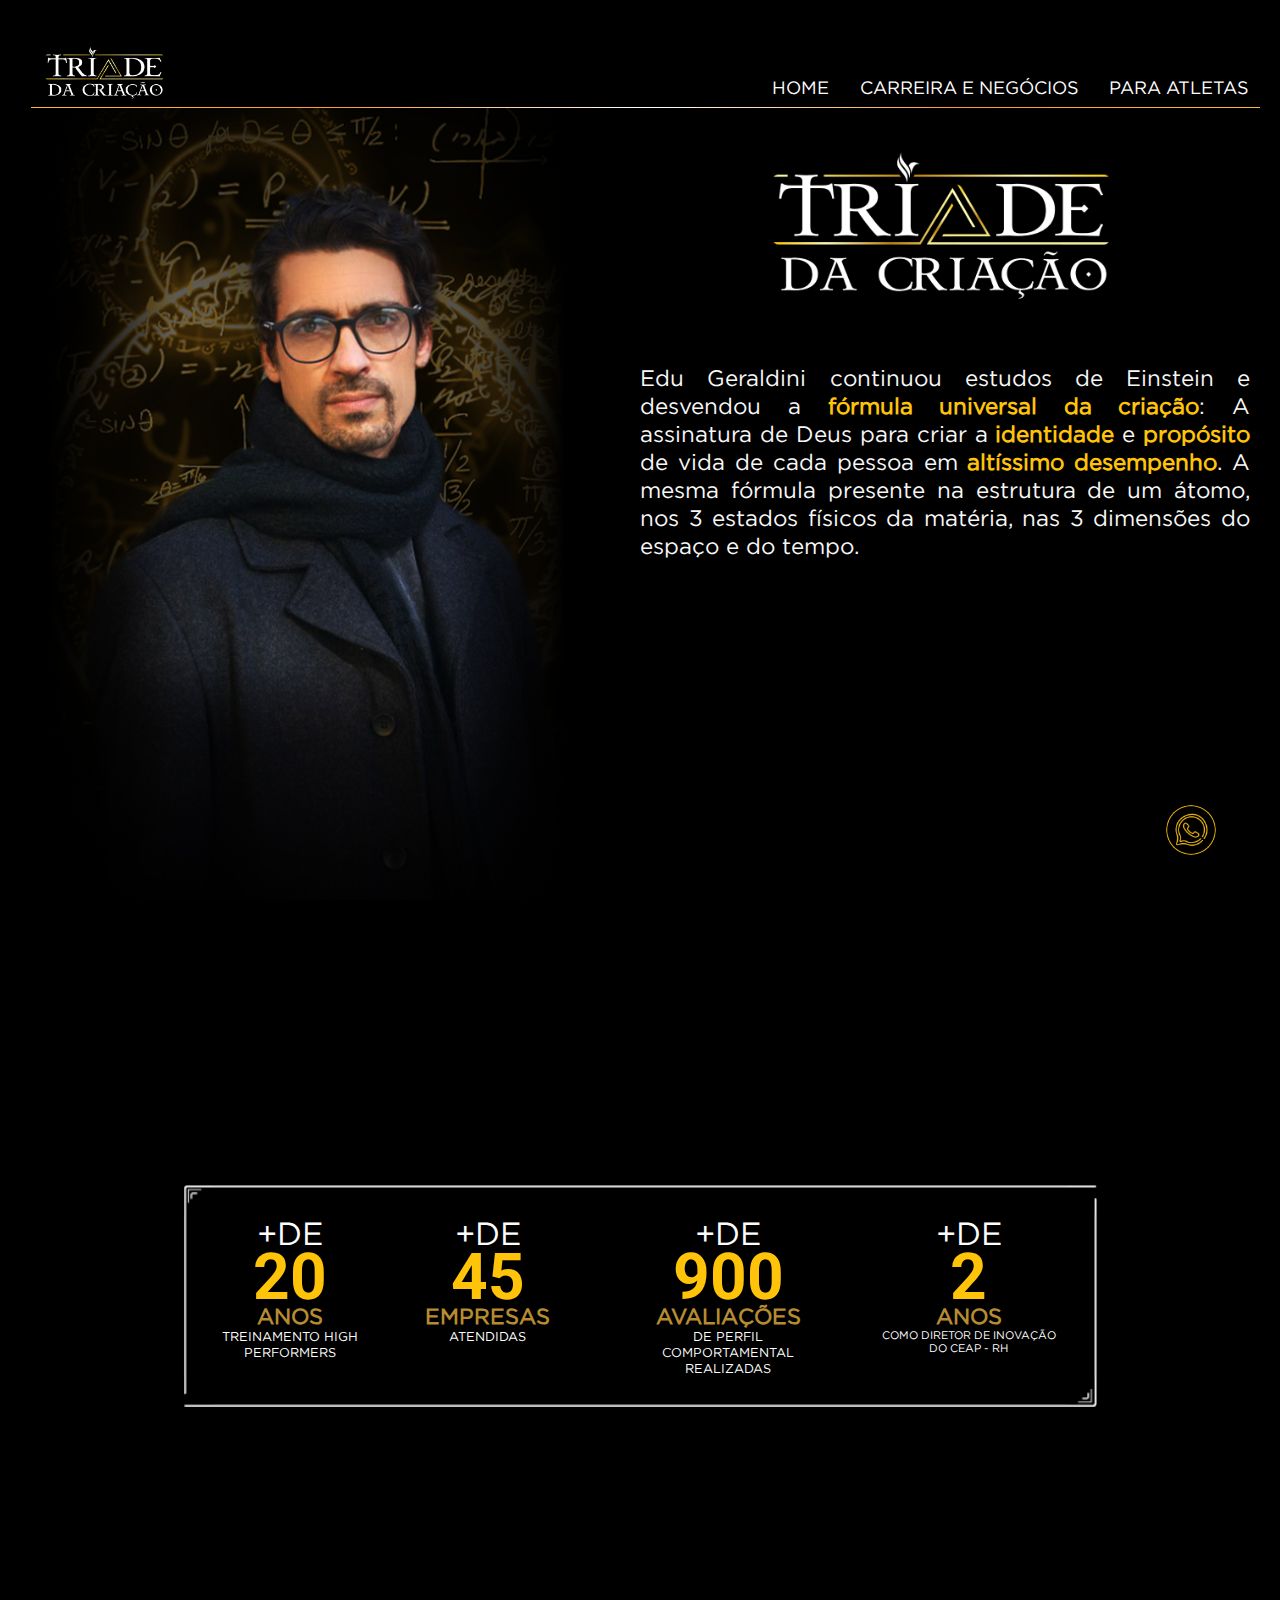
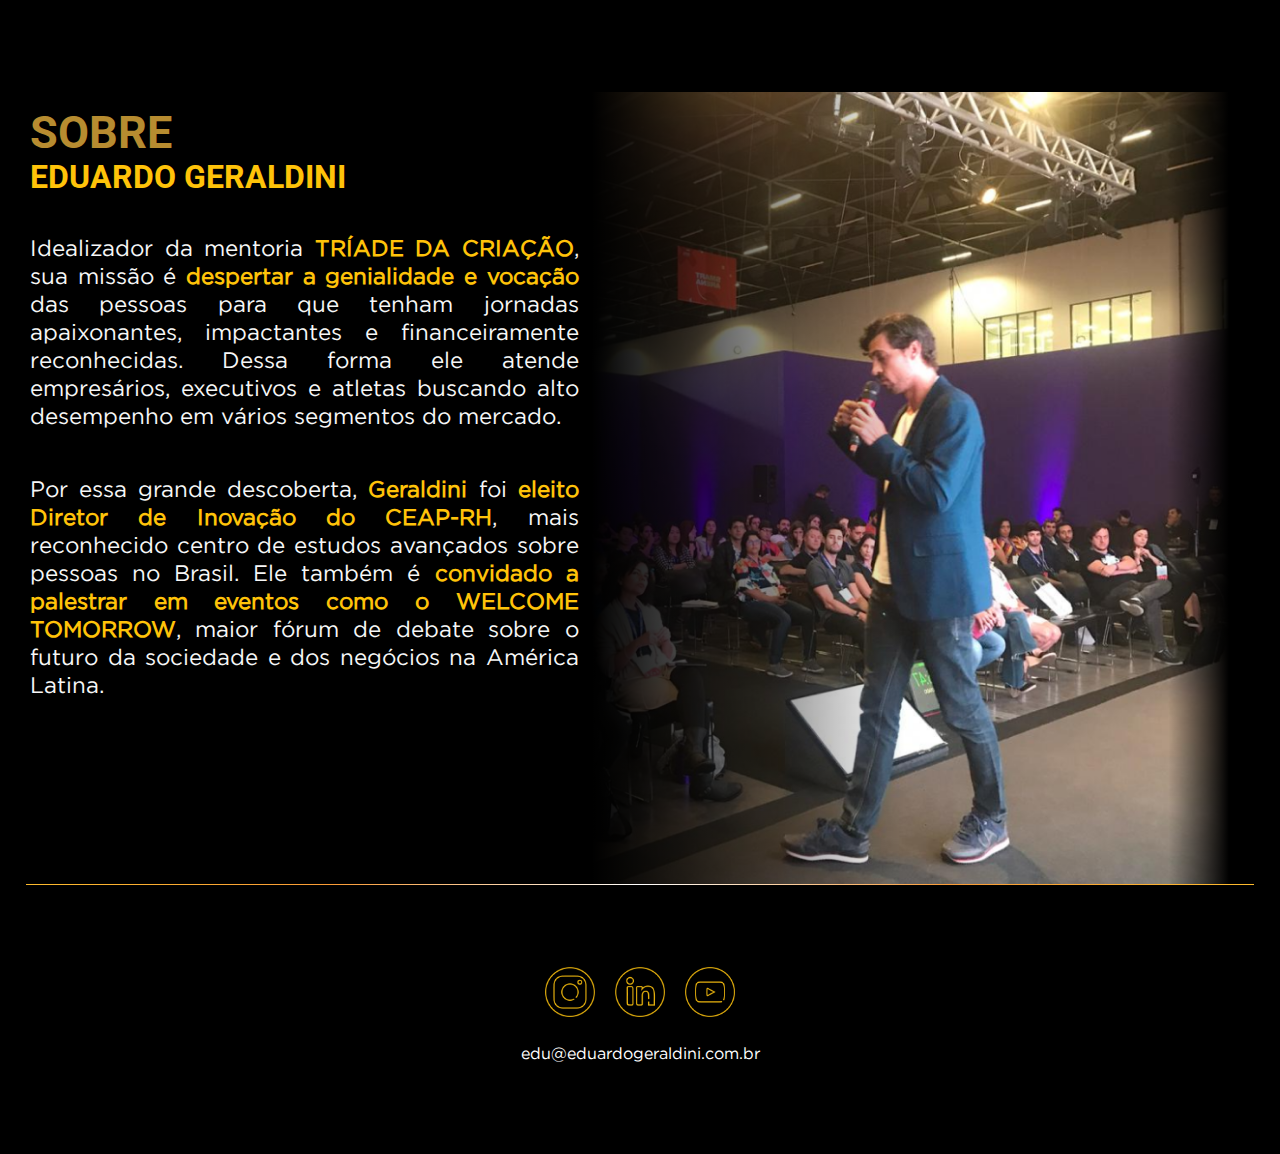
==== commit dd6e3ddd: "UPDATE: Ajustes" ====
--- a/index.html
+++ b/index.html
@@ -6,6 +6,11 @@
     <meta name="viewport" content="width=device-width, initial-scale=1.0">
 
     <link rel="shortcut icon" href="./components/images/Ativo 2logo.png" type="image/x-icon">
+
+    <link rel="preconnect" href="https://fonts.googleapis.com">
+    <link rel="preconnect" href="https://fonts.gstatic.com" crossorigin>
+    <link href="https://fonts.googleapis.com/css2?family=Roboto:wght@400;700&display=swap" rel="stylesheet">
+
 
     <link rel="stylesheet" href="./styles/global.css">
     <link rel="stylesheet" href="./styles/home.css">
--- a/styles/global.css
+++ b/styles/global.css
@@ -53,6 +53,9 @@
     margin: 0 auto;
     max-width: 1366px;
 }
+h1, h2, h3{
+    font-family: 'Roboto';
+}
 
 #home{
     margin-top: var(--height-MAIN_HEADER);
@@ -80,7 +83,7 @@
     background: linear-gradient(318deg, rgba(253,187,45,1) 0%, rgba(250,155,54,1) 25%, rgba(255,255,255,1) 50%, rgba(250,155,54,1) 75%, rgba(253,187,45,1) 100%);
 }
 .logo{
-    width: 10vw;
+    width: 150px;
     height: auto;
 }
 .logo img{
@@ -157,14 +160,13 @@
     display: flex;
     align-items: center;
     justify-content: center;
-    bottom:20px;
-    right:30px;
+    bottom:5%;
+    right:5%;
     background-color: rgb(0, 0, 0);
     clip-path: circle();
 }
 .float_btn img{
-    width: 60px;
-    height: 60px;
+    width: 50px;
 }
 @media (min-width:1367px) {
     main{
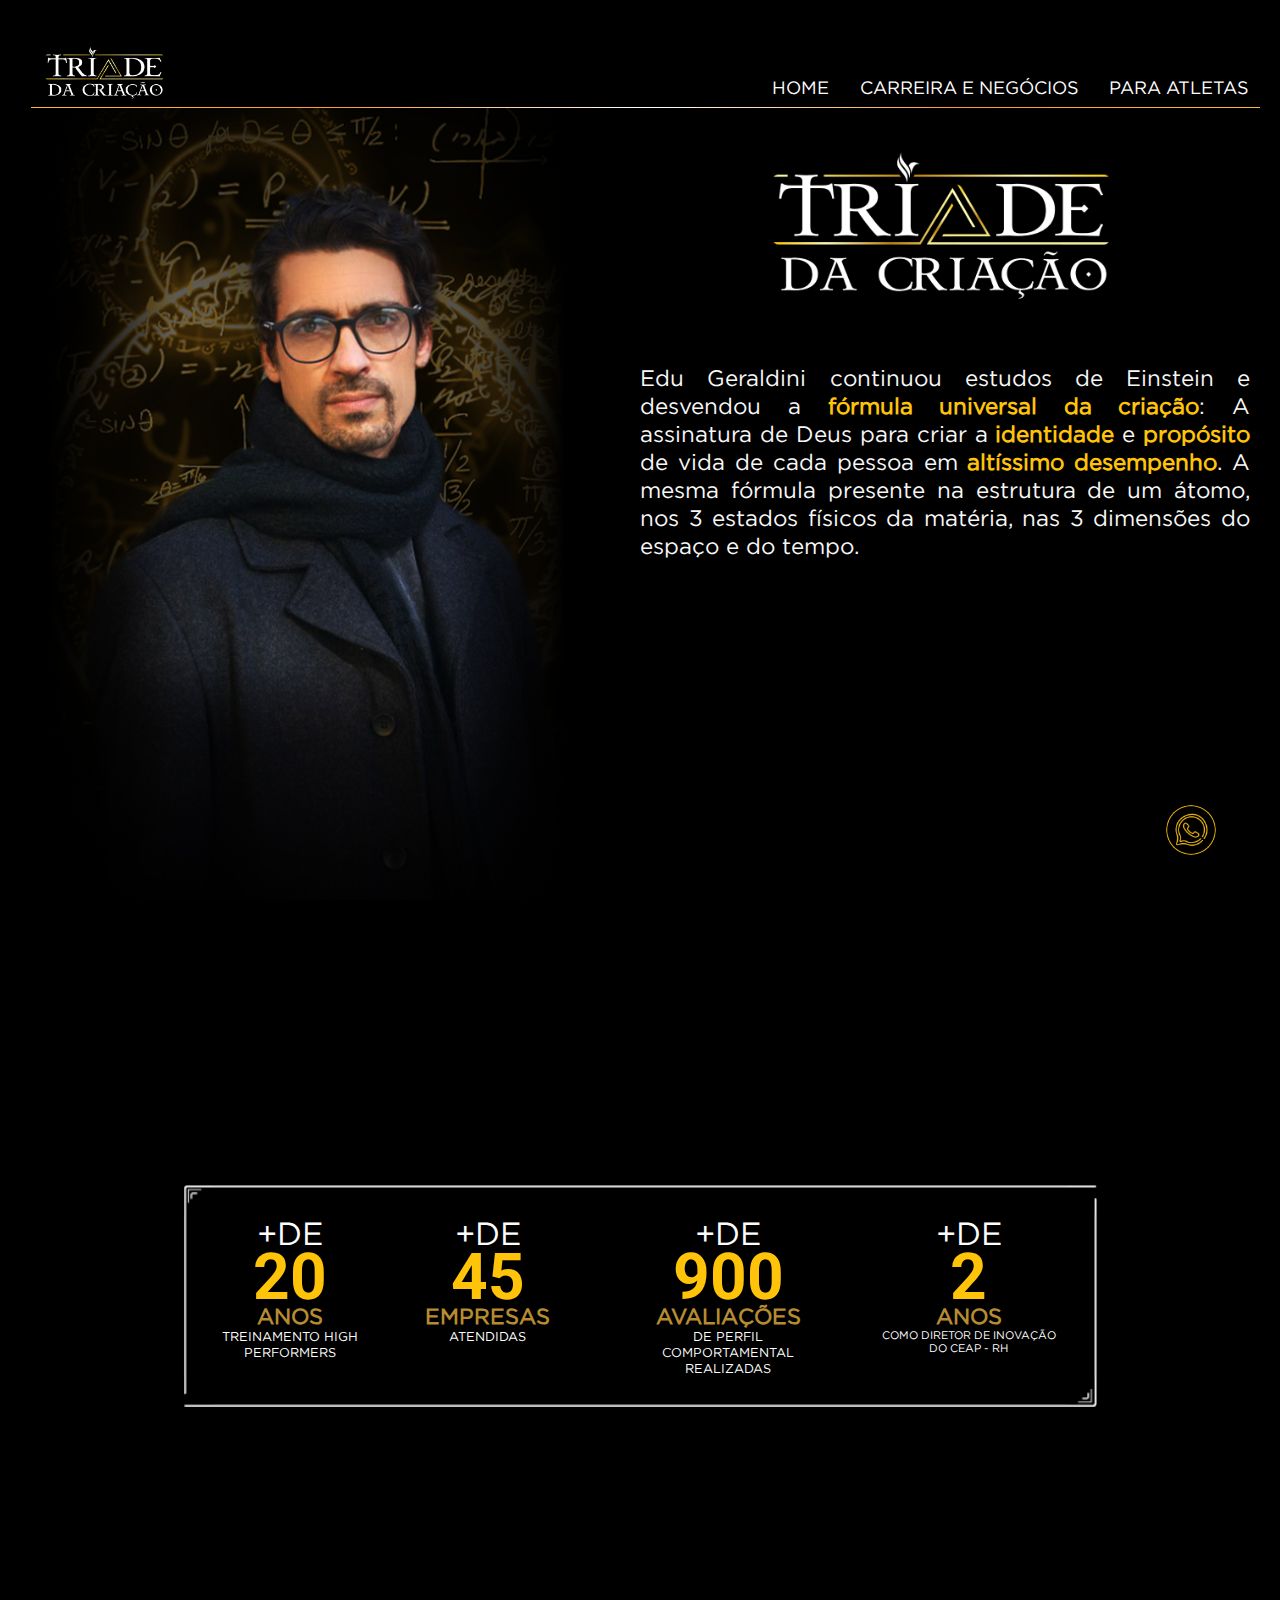
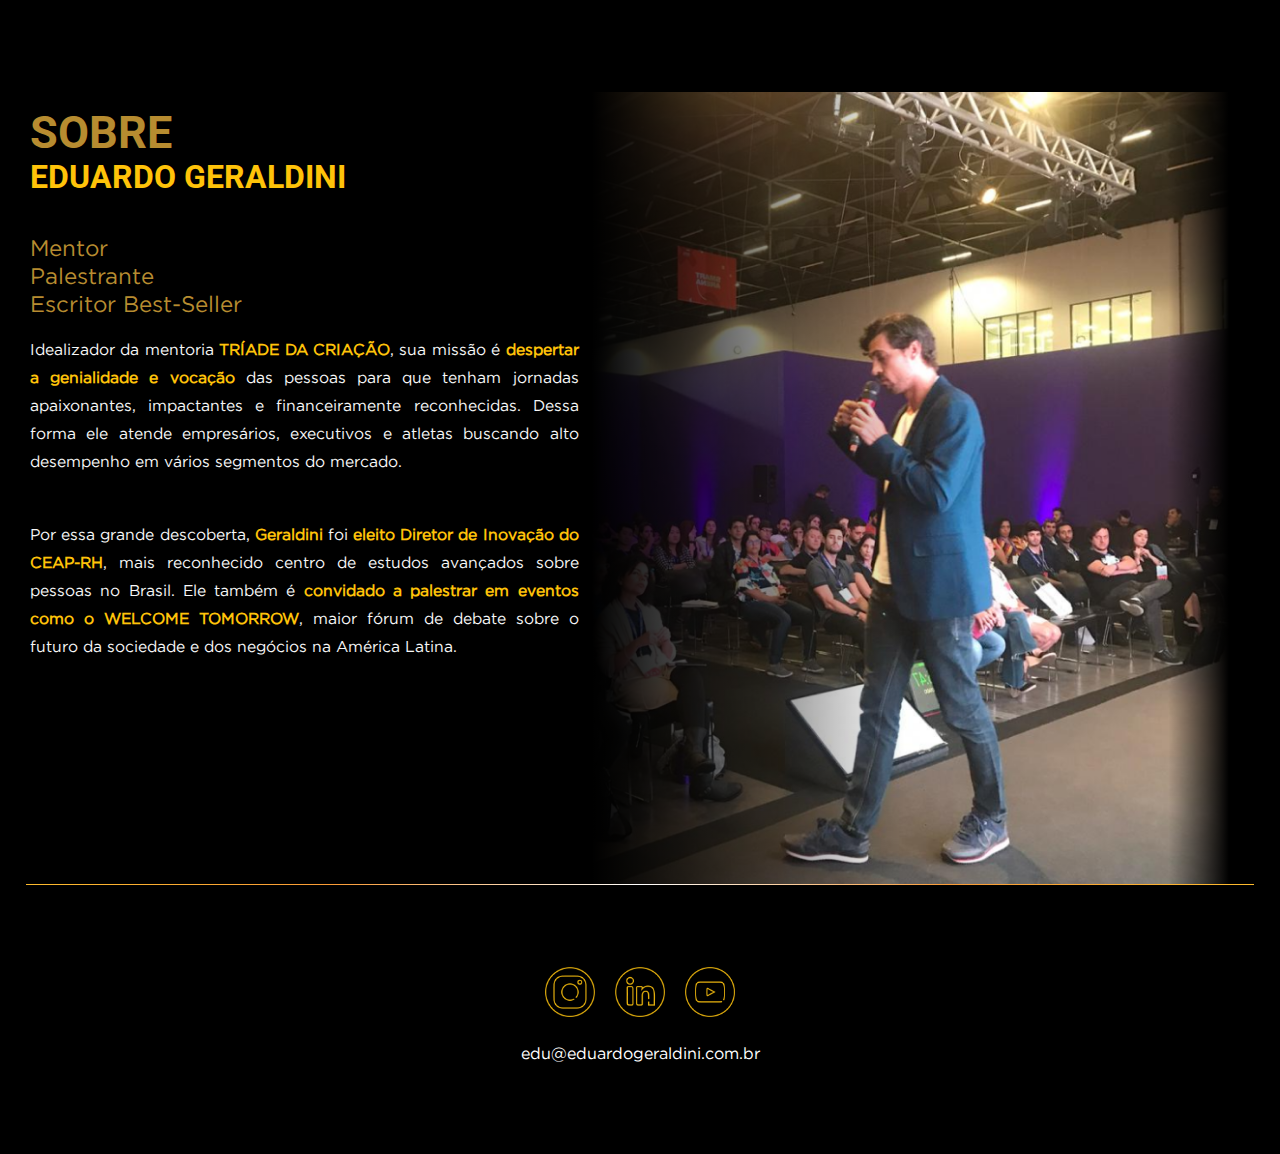
==== commit 2b248f37: "UPDATE: Ajustes" ====
--- a/index.html
+++ b/index.html
@@ -94,6 +94,11 @@
                     
                     <h1>sobre</h1>
                     <h2>Eduardo Geraldini</h2>
+                    <ul class="titulos">
+                        <li>Mentor</li>
+                        <li>Palestrante</li>
+                        <li>Escritor Best-Seller</li>
+                    </ul>
                     <p>
                         Idealizador da mentoria <span>TRÍADE DA CRIAÇÃO</span>, sua missão é <span>despertar a genialidade e vocação</span> das pessoas para que tenham jornadas apaixonantes, impactantes e financeiramente reconhecidas. Dessa forma ele atende empresários, executivos e atletas buscando alto desempenho em vários segmentos do mercado.
                     </p>
--- a/styles/global.css
+++ b/styles/global.css
@@ -35,6 +35,11 @@
     scroll-margin-top: var(--height-MAIN_HEADER);
 }
 
+.titulos{
+    display: block;
+    width: 100%;
+    color: var(--color-COMPLEMENTAR_1);
+}
 
 body{
     background-color: var(--color-BG);
--- a/styles/home.css
+++ b/styles/home.css
@@ -159,7 +159,7 @@
     color: var(--color-MAIN);
 }
 #section1 .information p{
-    /* font-size: 1.3em; */
+    font-size: .7em;
     margin-bottom: var(--default-vertical-SPACING);
 
 }
@@ -251,6 +251,7 @@
         font-size: .8em;
         line-height: 24px;
     }
+    
     .highlight_container{
         height: auto;
         justify-content: center;
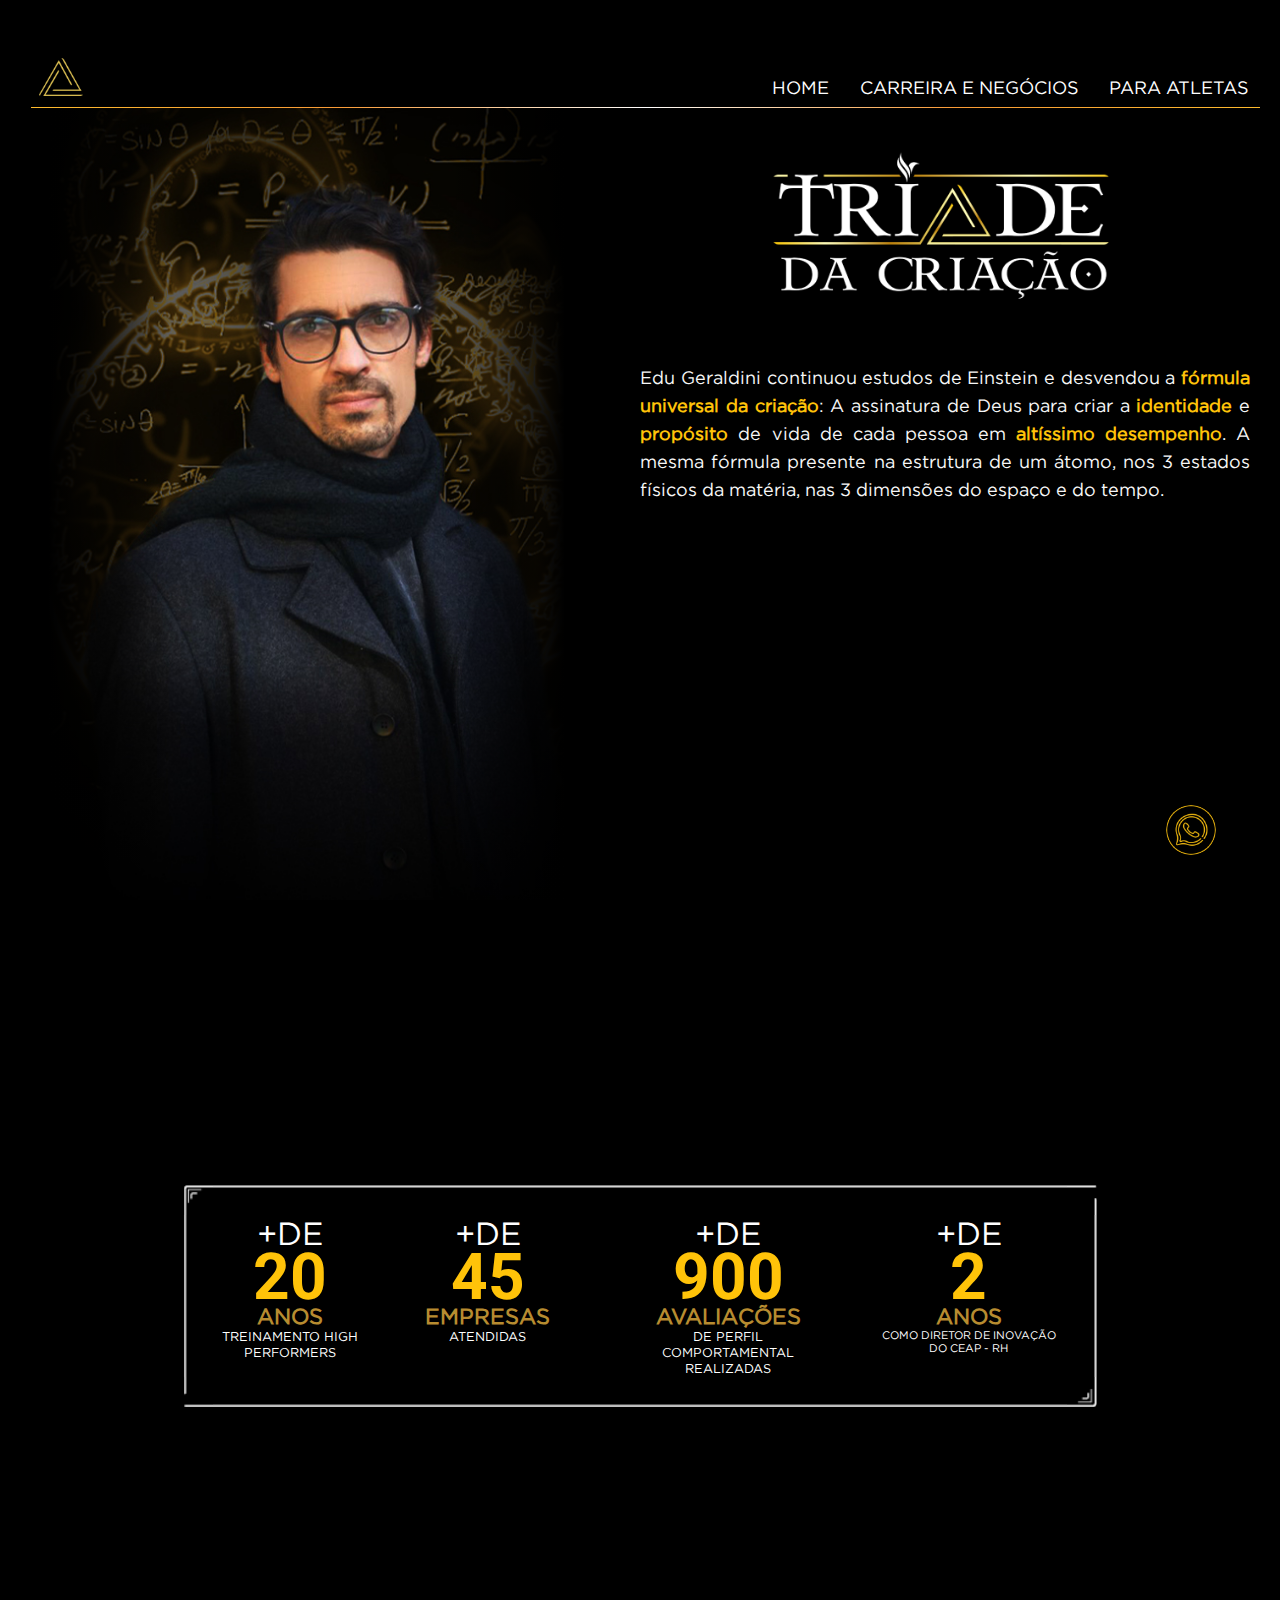
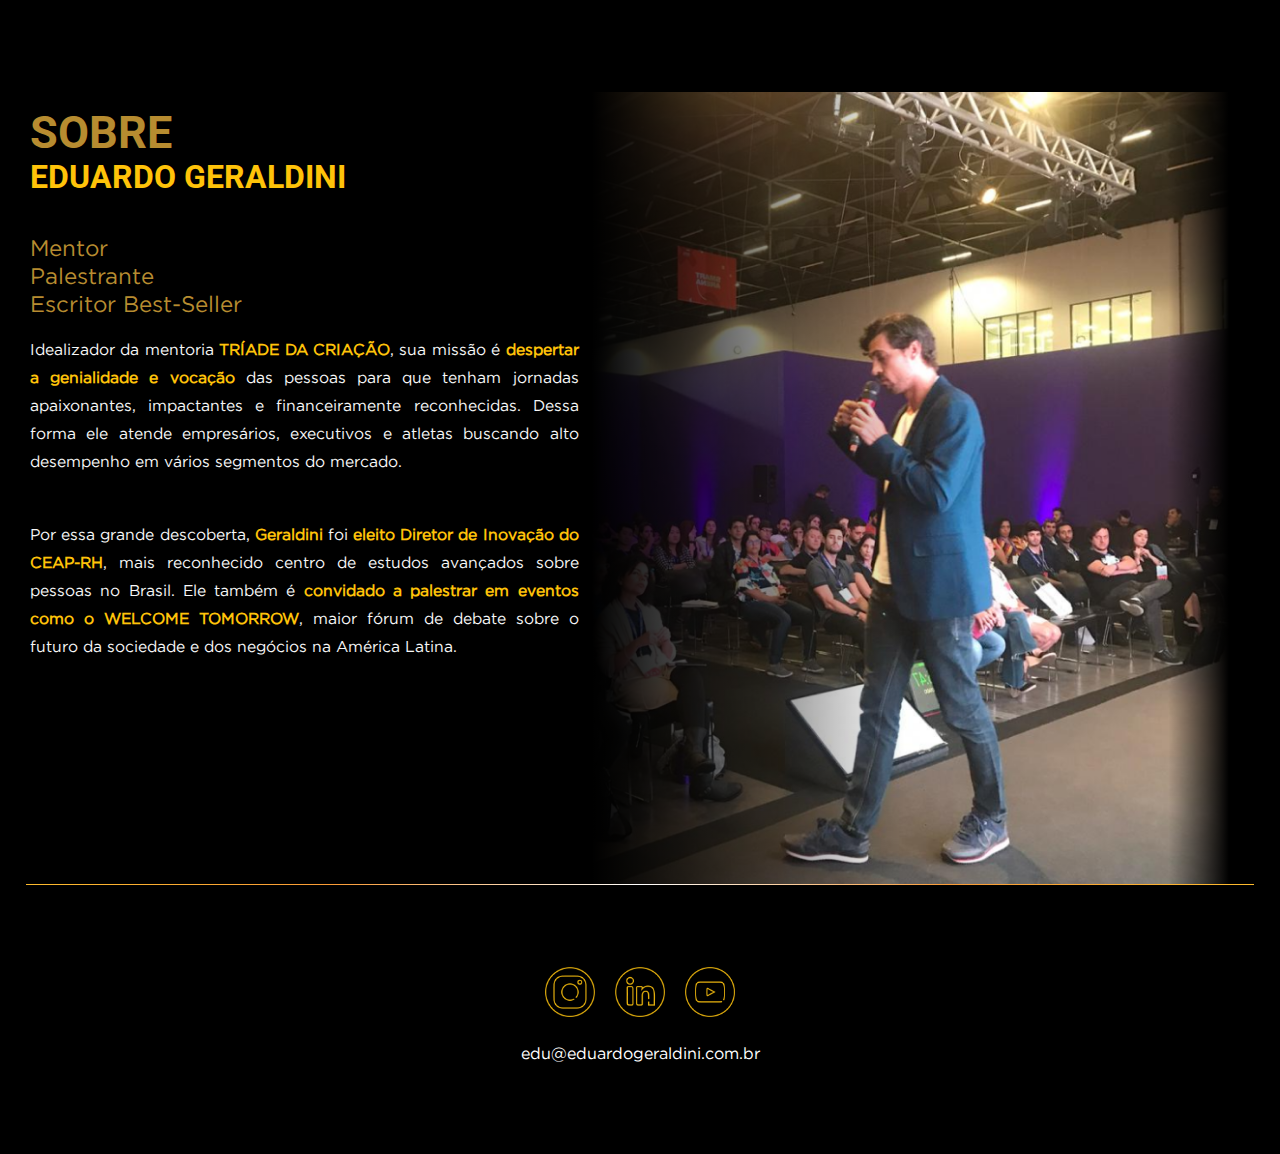
==== commit 4f47d3ca: "UPDATE: alterado logo" ====
--- a/index.html
+++ b/index.html
@@ -28,7 +28,7 @@
     <main>
         <header id="main_header">
             <div class="logo">
-                <a href="#"><img class="bg_home" src="./components/images/triade_criacao_DOURADO.png" alt=""></a>
+                <a href="#"><img class="bg_home" src="./components/images/Ativo 2logo.png"></a>
             </div>
             <nav class="main_menu">
                 <ul class="menu">
--- a/styles/global.css
+++ b/styles/global.css
@@ -88,7 +88,11 @@
     background: linear-gradient(318deg, rgba(253,187,45,1) 0%, rgba(250,155,54,1) 25%, rgba(255,255,255,1) 50%, rgba(250,155,54,1) 75%, rgba(253,187,45,1) 100%);
 }
 .logo{
-    width: 150px;
+    display: flex;
+    align-items: center;
+    justify-content: center;
+    padding: .5rem;
+    width: 60px;
     height: auto;
 }
 .logo img{
--- a/styles/home.css
+++ b/styles/home.css
@@ -45,7 +45,7 @@
     margin-top: 50px;
 }
 #home p, .information p{
-    /* font-size: 28px; */
+    font-size: 18px;
     text-align: justify;
     line-height: auto;
     color: rgb(247, 247, 247);
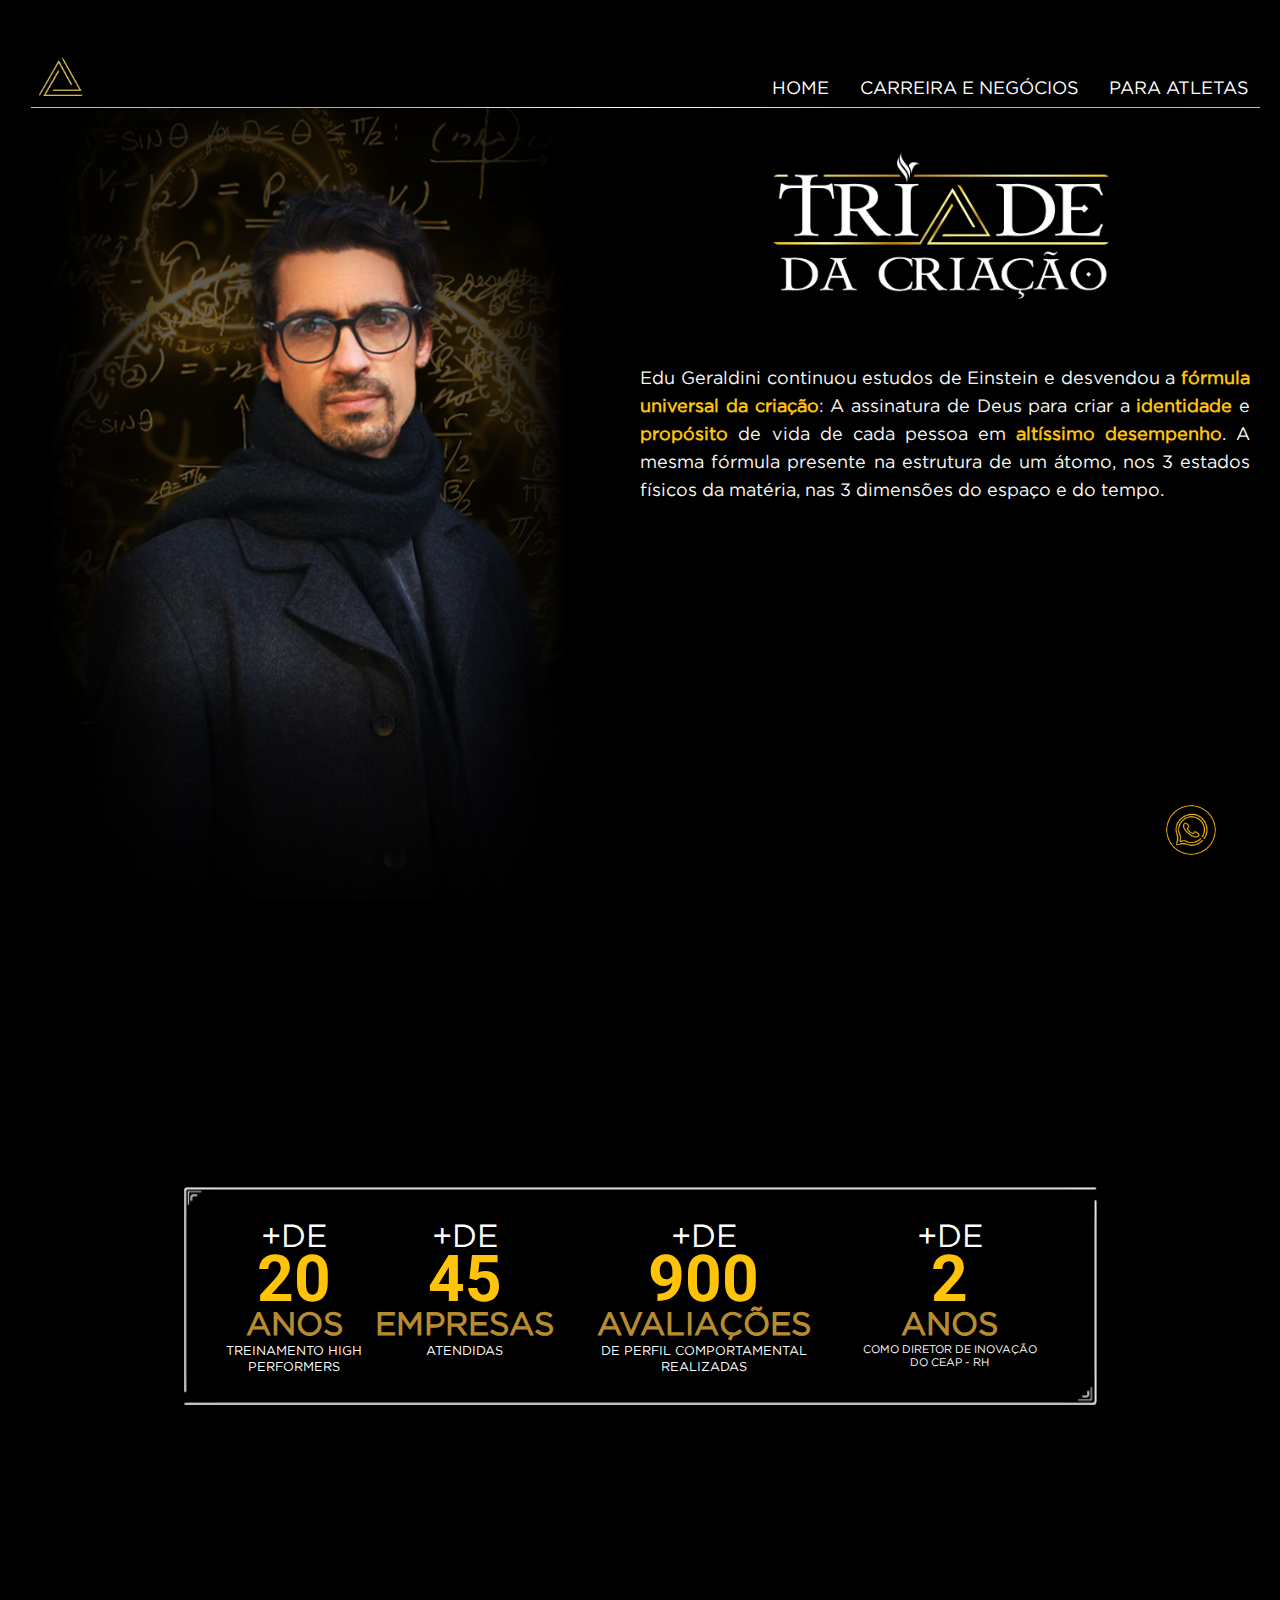
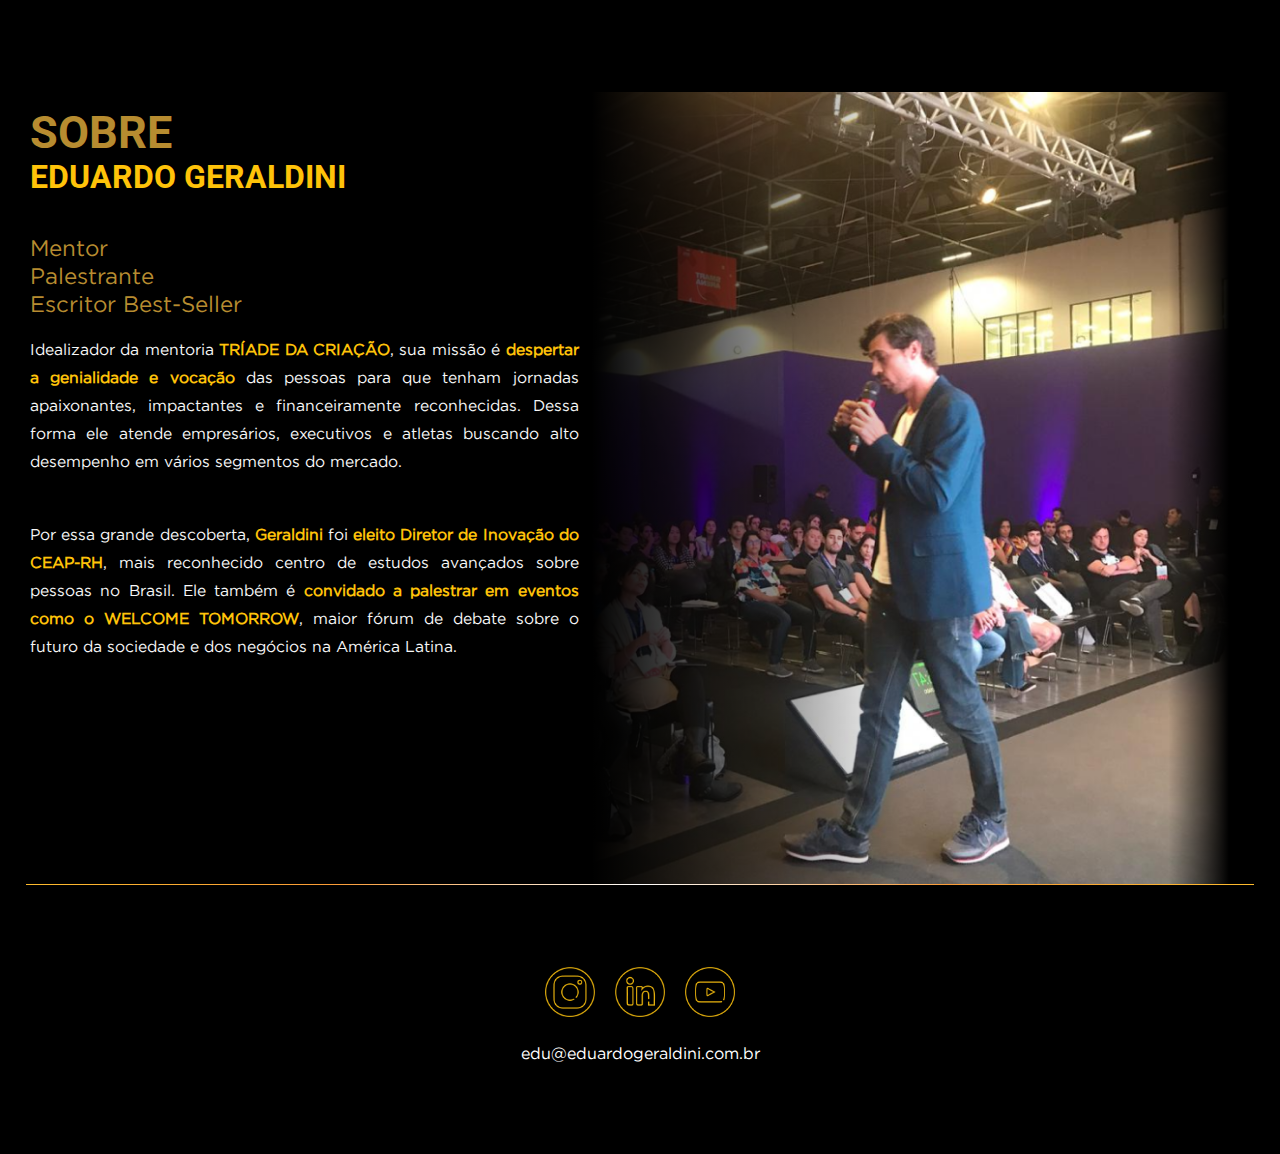
==== commit 8d680573: "ADD: adicionado links das midias sociais" ====
--- a/index.html
+++ b/index.html
@@ -116,9 +116,9 @@
             <div class="footer_container">
                 <div class="social">
                     <ul class="social_icom">
-                        <li><a href="#"><img src="./components/images/Ativo 5ICONE.png" alt="Instagram Ediardo Geraldini"></a></li>
-                        <li><a href="#"><img src="./components/images/Ativo 6ICONE.png" alt="Linkedin Eduardo Geraldini"></a></li>
-                        <li><a href="#"><img src="./components/images/Ativo 7ICONE.png" alt="Canal do youtube Ediardo Geraldini"></a></li>
+                        <li><a href="https://www.instagram.com/eduardo.geraldini/"><img src="./components/images/Ativo 5ICONE.png" alt="Instagram Ediardo Geraldini"></a></li>
+                        <li><a href="https://br.linkedin.com/in/eduardoandradegeraldini"><img src="./components/images/Ativo 6ICONE.png" alt="Linkedin Eduardo Geraldini"></a></li>
+                        <li><a href="https://www.youtube.com/c/EduardoGeraldini"><img src="./components/images/Ativo 7ICONE.png" alt="Canal do youtube Ediardo Geraldini"></a></li>
                     </ul>
                 </div>
                 <div class="contato_info">
--- a/styles/global.css
+++ b/styles/global.css
@@ -182,6 +182,9 @@
 
         width: 1366px;
     }
+    .logo{
+        height: auto;
+    }
     section{
         padding: 0 0 0 0;
     }
--- a/styles/home.css
+++ b/styles/home.css
@@ -110,7 +110,7 @@
     align-items: center;
     justify-content: center;
     text-align: center;
-    width: 12vw;
+    width: auto;
     color: white;
 }
 .highlight_info p:nth-child(4){
@@ -118,7 +118,7 @@
     font-weight: lighter;
 }
 .highlight_info p:nth-child(3){
-    font-size: 1.7vw;
+    /* font-size: 1.7vw; */
     font-weight: bold;
     color: var(--color-COMPLEMENTAR_1);
 }
@@ -200,14 +200,14 @@
         width: 100%;
         height: 10vh;
     }
-    .logo{
+    /* .logo{
         width: 40vw;
         height: auto;
     }
     .logo img{
         width: 100%;
         height: auto;
-    }
+    } */
     .menu{
         display: none;
     }
